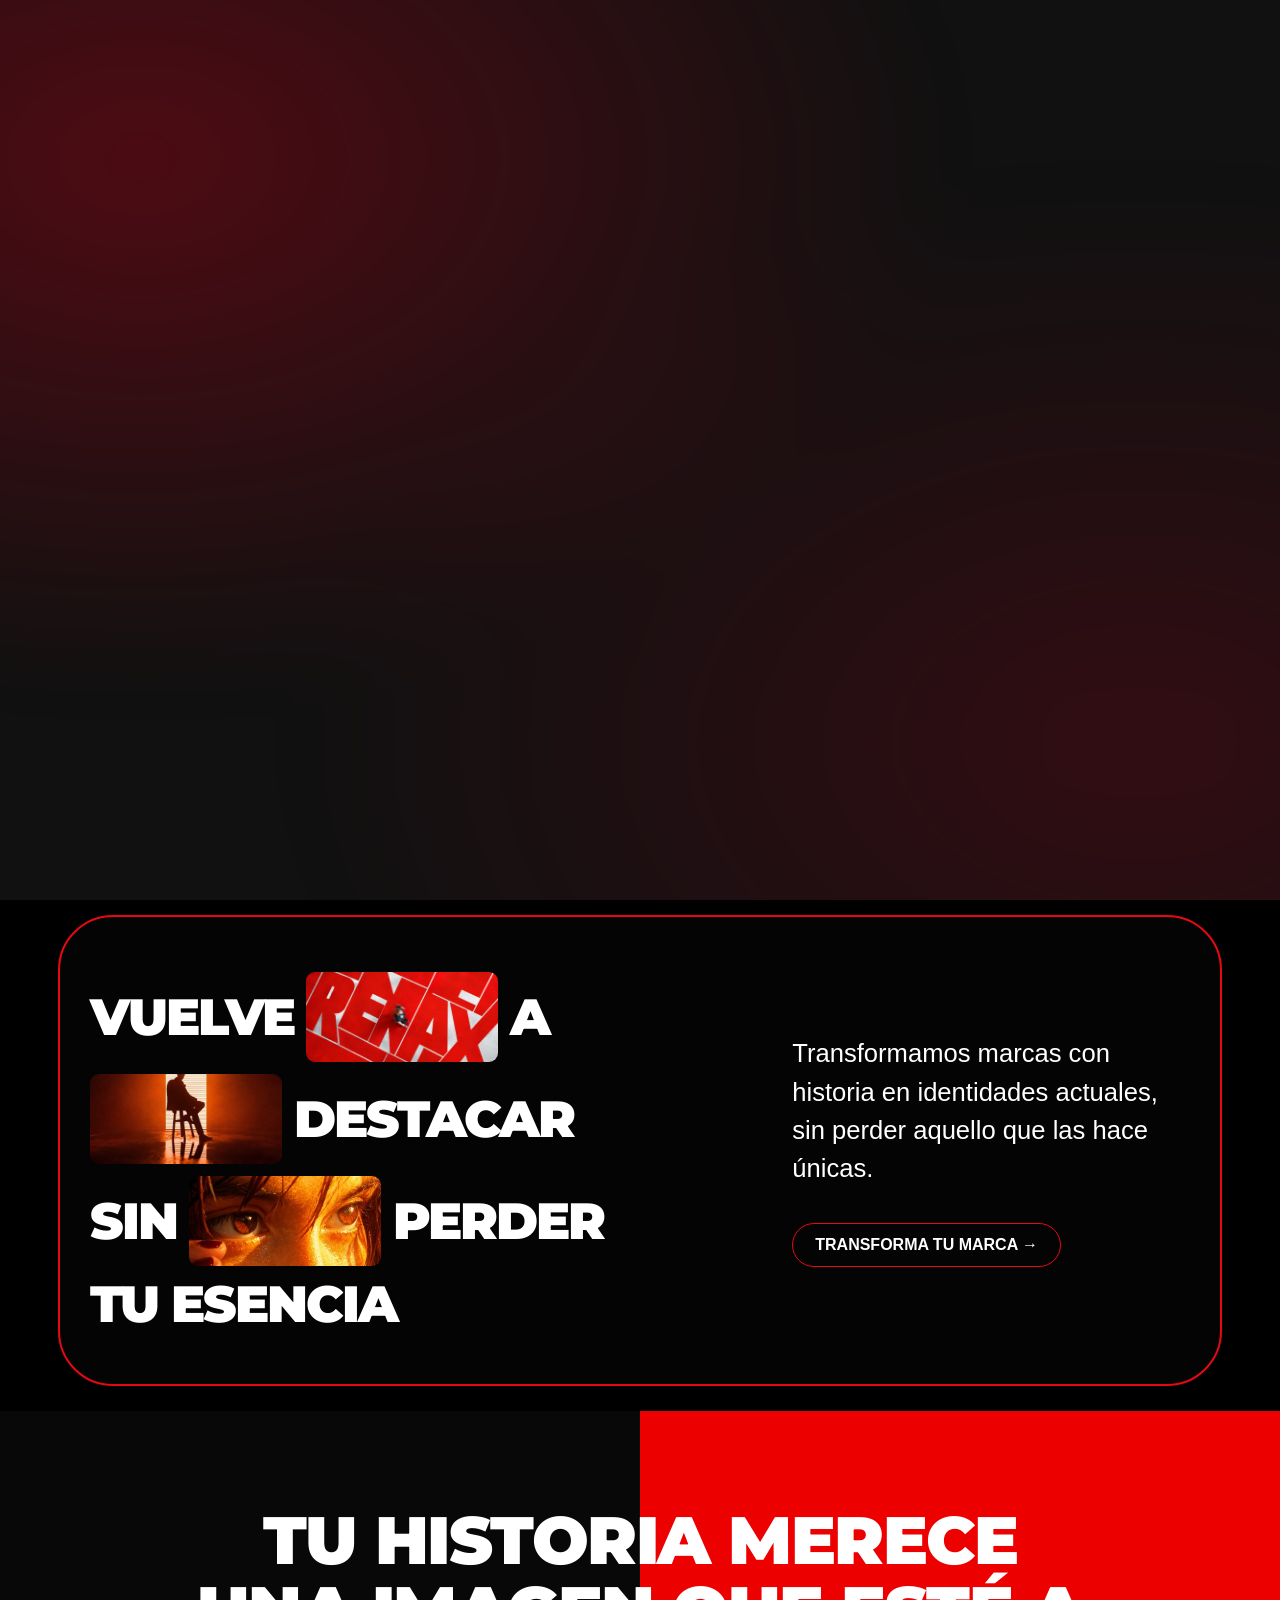
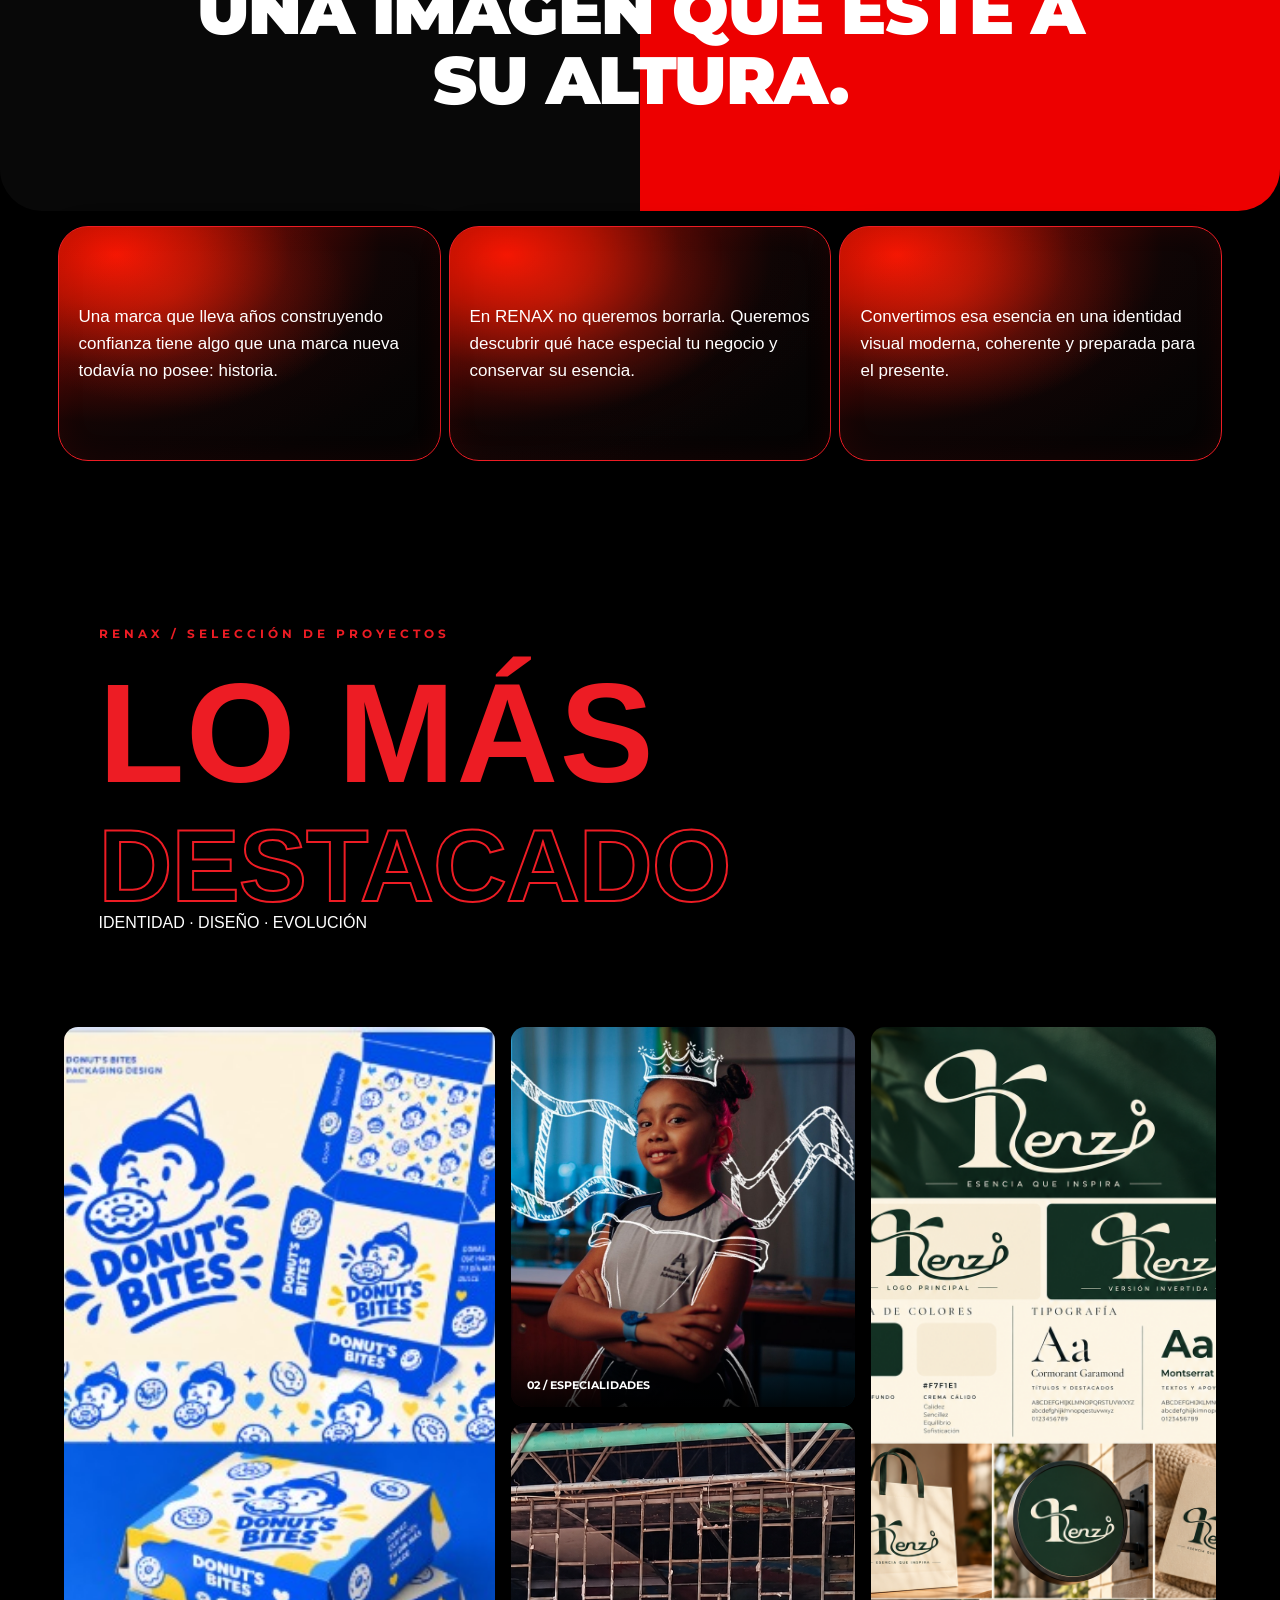
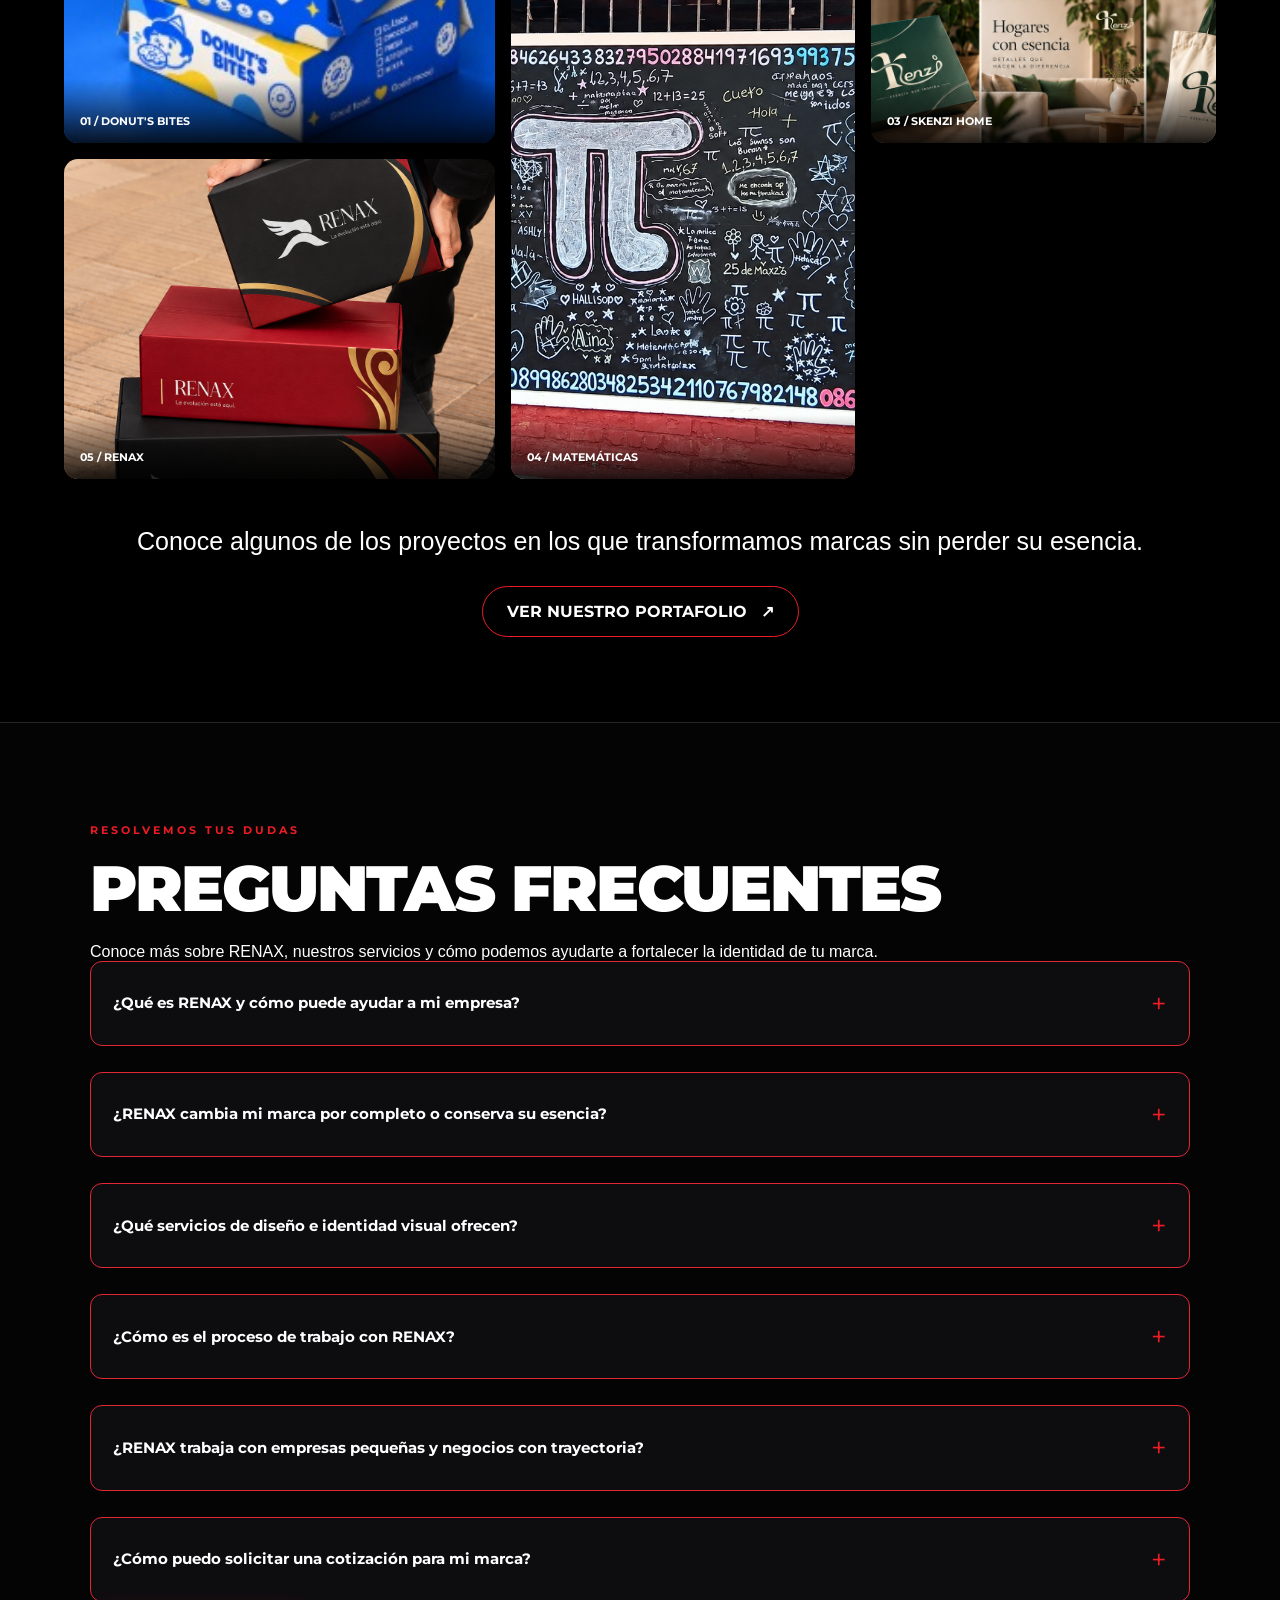
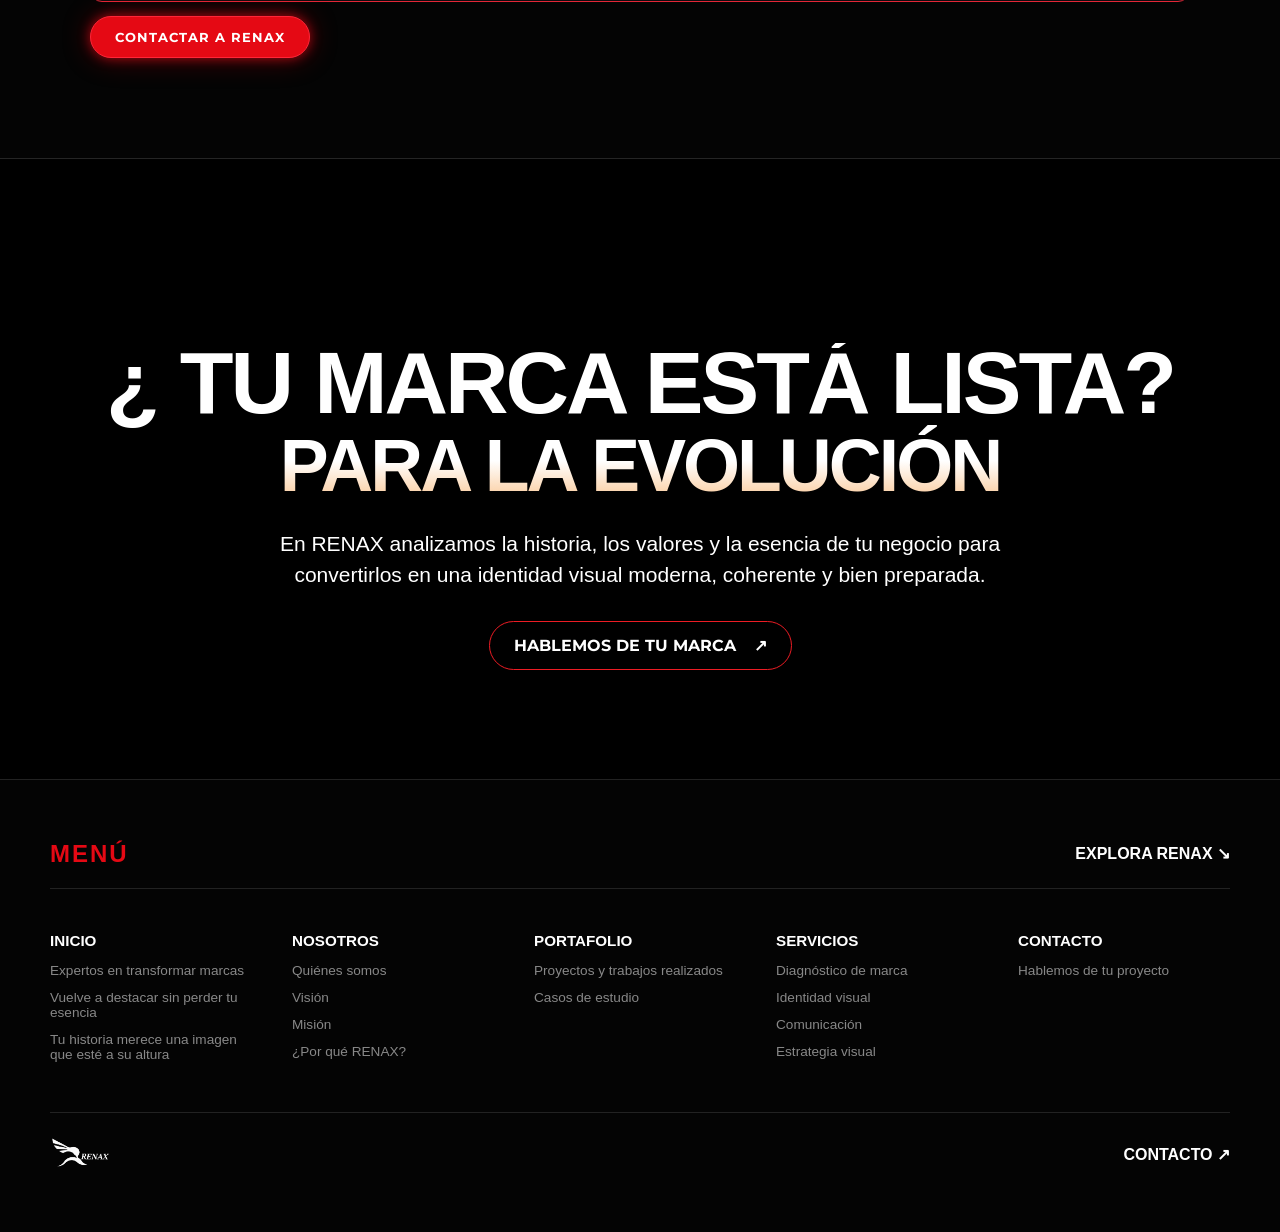
==== index.html @ cf7147a7 "Update index.html" ====
<!DOCTYPE html>
<html lang="es">
<head>
    <meta charset="UTF-8">
    <meta name="viewport" content="width=device-width, initial-scale=1.0">
    <title>RENAX | Inicio</title>
    <style>
        /* ESTILOS GENERALES Y RESET */
        * {
            margin: 0;
            padding: 0;
            box-sizing: border-box;
            font-family: 'Segoe UI', Tahoma, Geneva, Verdana, sans-serif;
        }
        html {
            background: #000;
        }
        body {
            position: relative;
            background: #000;
            color: #fff;
            overflow-x: hidden;
        }

        /* FONDO LÍQUIDO ANIMADO GLOBAL CON fondo-rojo-renax.png */
        .fondo-liquido-renax {
            position: fixed;
            inset: -5%;
            z-index: -1;
            pointer-events: none;
            background:
                linear-gradient(
                    120deg,
                    rgba(0, 0, 0, .15),
                    rgba(100, 0, 0, .08),
                    rgba(0, 0, 0, .20)
                ),
                url("fondo-rojo-renax.png") center / cover no-repeat;
            animation: renaxFondoMovimiento 12s ease-in-out infinite alternate;
            will-change: transform;
        }

        @keyframes renaxFondoMovimiento {
            0% { transform: scale(1) translate3d(-1%, 0, 0); }
            50% { transform: scale(1.08) translate3d(1%, -1%, 0); }
            100% { transform: scale(1.13) translate3d(-1%, 1%, 0); }
        }

        /* MENÚ DE NAVEGACIÓN SUPERIOR */
        .site-header {
            position: fixed;
            top: 0;
            left: 0;
            width: 100%;
            background-color: #0b0b0b;
            z-index: 1000;
            border-bottom: 2px solid #e50914;
        }
        .nav-container {
            max-width: 1400px;
            margin: 0 auto;
            display: flex;
            justify-content: space-between;
            align-items: center;
            padding: 15px 30px;
        }
        .logo-img {
            height: 35px;
            object-fit: contain;
        }
        .nav-menu {
            display: flex;
            list-style: none;
            gap: 30px;
        }
        .nav-link {
            color: #fff;
            text-decoration: none;
            font-size: 0.95rem;
            transition: color 0.3s ease;
        }
        .nav-link:hover, .nav-link.active {
            color: #e50914;
        }
        .nav-actions {
            display: flex;
            gap: 15px;
            align-items: center;
        }
        .btn-esp {
            background: #fff;
            color: #000;
            border: none;
            padding: 6px 14px;
            border-radius: 20px;
            font-weight: bold;
            cursor: pointer;
        }
        .btn-login {
            background: #e50914;
            color: #fff;
            text-decoration: none;
            padding: 8px 18px;
            border-radius: 20px;
            font-weight: bold;
            transition: background 0.3s;
        }
        .btn-login:hover {
            background: #b20710;
        }

        /* PORTADA RENAX */
        .portada-section {
            position: relative;
            width: 100%;
            min-height: 95vh;
            padding-top: 80px;
            background-image:
                linear-gradient(90deg, rgba(0, 0, 0, 0.30), rgba(0, 0, 0, 0.05)),
                url("luz2.jpg");
            background-size: cover;
            background-position: center;
            background-repeat: no-repeat;
            background-color: #050505;
        }
        .portada-grid {
            width: 100%;
            min-height: calc(95vh - 80px);
            display: flex;
            align-items: center;
        }
        .portada-bloque-1 {
            width: 100%;
            padding: 50px 7.8%;
            display: flex;
            flex-direction: column;
            justify-content: center;
            align-items: flex-start;
            background: transparent;
        }
        .portada-titulo {
            font-family: 'Montserrat', sans-serif !important;
            font-size: clamp(60px, 6.5vw, 110px) !important;
            font-weight: 900 !important;
            line-height: 0.92 !important;
            letter-spacing: -3px;
            max-width: 900px;
        }
        .portada-saludo {
            font-family: Arial, Helvetica, sans-serif;
            font-size: 18px;
            font-weight: 700;
            letter-spacing: 4px;
        }
        .portada-subtitulo {
            font-family: Arial, Helvetica, sans-serif;
            font-size: 20px;
            margin-top: 15px;
            margin-bottom: 25px;
        }
       .portada-boton {
    display: inline-flex;
    align-items: center;
    gap: 10px;
    border: 1px solid #e50914;
    color: #fff;
    padding: 12px 28px;
    text-decoration: none;
    border-radius: 30px;
    font-size: 0.85rem;
    letter-spacing: 1px;
    transition: background 0.3s;
}

.portada-boton:hover {
    background: #e50914;
}

       
/* SECCIÓN 1: ESENCIA */
#sesion-1 {
    width: 100%;
    min-height: auto;
    padding: 60px 4.5% 25px;
    display: flex;
    align-items: center;
    justify-content: center;
    background: transparent;
}

        .esencia-renax {
            width: 100%;
            max-width: 1600px;
            display: grid;
            grid-template-columns: 1.4fr 0.9fr;
            align-items: center;
            gap: 45px;
            padding: 55px 30px;
            background: rgba(5, 5, 5, 0.9);
            color: #fff;
            border: 2px solid #e50914;
            border-radius: 55px;
        }
        .esencia-titulo {
            display: flex;
            flex-direction: column;
            gap: 12px;
        }
        .esencia-fila {
            display: flex;
            align-items: center;
            gap: 12px;
        }
        .esencia-fila span {
            font-family: 'Montserrat', sans-serif;
            font-size: clamp(30px, 4vw, 65px);
            font-weight: 900;
            line-height: 1;
            letter-spacing: -2px;
            color: #e50914 !important;
        }
        .esencia-fila img {
            width: clamp(90px, 15vw, 230px);
            height: 90px;
            object-fit: cover;
            border-radius: 9px;
        }
        .esencia-texto {
            display: flex;
            flex-direction: column;
            align-items: flex-start;
            gap: 35px;
            padding: 15px;
        }
        .esencia-texto p {
            font-size: clamp(18px, 2vw, 27px);
            line-height: 1.5;
        }
        .esencia-boton {
            display: inline-block;
            padding: 12px 22px;
            border: 1px solid #e50914;
            border-radius: 30px;
            color: #fff;
            text-decoration: none;
            font-weight: 700;
        }
        .esencia-boton:hover {
            background: #e50914;
        }

/* HISTORIA DE MARCA — RENAX A TODO EL ANCHO */
.historia-renax {
    width: 100%;
    max-width: none;
    margin: 0;
    padding: 0 0 35px;
    background: transparent;
    color: #fff;
    box-sizing: border-box;
}

/* BLOQUE NEGRO Y ROJO */
.historia-titulo {
    width: 100%;
    min-height: 400px;
    margin: 0;
    padding: 60px 4%;
    display: flex;
    align-items: center;
    justify-content: center;
    text-align: center;
    background: linear-gradient(
        90deg,
        #080808 50%,
        #ed0000 50%
    );
    border-radius: 0 0 42px 42px;
    box-sizing: border-box;
}

/* TÍTULO */
.historia-titulo h2 {
    width: 100%;
    max-width: 1250px;
    margin: 0;
    font-family: 'Montserrat', sans-serif;
    font-size: clamp(32px, 5.2vw, 76px);
    font-weight: 900;
    line-height: 1.05;
    letter-spacing: -1.5px;
    text-transform: uppercase;
}

/* TRES TARJETAS MÁS CERCA DEL BLOQUE */
.historia-tarjetas {
    width: 100%;
    display: grid;
    grid-template-columns: repeat(3, minmax(0, 1fr));
    gap: 8px;
    padding: 15px 4.5% 0;
    box-sizing: border-box;
}


/* TARJETAS RENAX — DEGRADADO ROJO PREMIUM */
.historia-tarjeta {
    position: relative;
    isolation: isolate;
    overflow: hidden;
    min-height: 235px;
    padding: 25px 20px;
    display: flex;
    align-items: center;

    background:
        radial-gradient(
            ellipse at 15% 12%,
            rgba(255, 20, 0, 0.95) 0%,
            rgba(230, 20, 0, 0.72) 18%,
            rgba(145, 12, 4, 0.40) 38%,
            rgba(35, 5, 4, 0.18) 58%,
            transparent 76%
        ),
        linear-gradient(
            145deg,
            #240503 0%,
            #0b0505 52%,
            #030303 100%
        ) !important;

    border: 1px solid #ed1c24 !important;
    border-radius: 30px;
    color: #ffffff !important;
    box-shadow: inset 0 0 30px rgba(255, 25, 0, 0.08),
                0 8px 28px rgba(0, 0, 0, 0.35);
    transition: transform 0.35s ease,
                border-color 0.35s ease,
                box-shadow 0.35s ease;
}

/* BRILLO ROJO INTERIOR */
.historia-tarjeta::before {
    content: "";
    position: absolute;
    inset: 0;
    z-index: -1;
    pointer-events: none;
    background: radial-gradient(
        ellipse at 30% 30%,
        rgba(255, 50, 20, 0.24),
        transparent 48%
    );
}

/* TEXTO DE LAS TARJETAS */
.historia-tarjeta p {
    position: relative;
    z-index: 1;
    color: #ffffff !important;
    font-size: 17px;
    line-height: 1.6;
}

/* EFECTO AL PASAR EL CURSOR */
.historia-tarjeta:hover {
    border-color: #ff332b !important;
    box-shadow: inset 0 0 38px rgba(255, 20, 0, 0.15),
                0 0 25px rgba(237, 28, 36, 0.22);
    transform: translateY(-4px);
}


/* TABLETAS Y CELULARES */
@media (max-width: 900px) {
    .historia-titulo {
        min-height: 300px;
        padding: 45px 5%;
    }

    .historia-titulo h2 {
        font-size: clamp(28px, 5.5vw, 48px);
        line-height: 1.12;
        letter-spacing: -0.5px;
    }

    .historia-tarjetas {
        grid-template-columns: 1fr;
        padding: 15px 5% 0;
        gap: 12px;
    }

    .historia-tarjeta {
        min-height: 150px;
    }
}

      
        
/* TARJETAS RENAX — DEGRADADO ROJO PREMIUM */
.historia-tarjeta {
    position: relative;
    isolation: isolate;
    overflow: hidden;
    min-height: 235px;
    padding: 25px 20px;
    display: flex;
    align-items: center;

    background:
        radial-gradient(
            ellipse at 15% 12%,
            rgba(255, 20, 0, 0.95) 0%,
            rgba(230, 20, 0, 0.72) 18%,
            rgba(145, 12, 4, 0.40) 38%,
            rgba(35, 5, 4, 0.18) 58%,
            transparent 76%
        ),
        linear-gradient(
            145deg,
            #240503 0%,
            #0b0505 52%,
            #030303 100%
        ) !important;

    border: 1px solid #ed1c24 !important;
    border-radius: 30px;
    color: #ffffff !important;
    box-shadow: inset 0 0 30px rgba(255, 25, 0, 0.08),
                0 8px 28px rgba(0, 0, 0, 0.35);
    transition: transform 0.35s ease,
                border-color 0.35s ease,
                box-shadow 0.35s ease;
}

/* BRILLO ROJO INTERIOR */
.historia-tarjeta::before {
    content: "";
    position: absolute;
    inset: 0;
    z-index: -1;
    pointer-events: none;
    background: radial-gradient(
        ellipse at 30% 30%,
        rgba(255, 50, 20, 0.24),
        transparent 48%
    );
}

/* TEXTO DE LAS TARJETAS */
.historia-tarjeta p {
    position: relative;
    z-index: 1;
    color: #ffffff !important;
    font-size: 17px;
    line-height: 1.6;
}

/* EFECTO AL PASAR EL CURSOR */
.historia-tarjeta:hover {
    border-color: #ff332b !important;
    box-shadow: inset 0 0 38px rgba(255, 20, 0, 0.15),
                0 0 25px rgba(237, 28, 36, 0.22);
    transform: translateY(-4px);
}


        /* PORTAFOLIO / GALERÍA */
        .galeria-renax {
            width: 100%;
            padding: 75px 5% 85px;
            background: transparent;
        }
        .titulo-destacados {
            width: 100%;
            padding: 55px 3% 65px;
            margin-bottom: 30px;
        }
        .destacados-superior {
            display: block;
            margin-bottom: 24px;
            color: #ed1c24;
            font-family: 'Montserrat', sans-serif;
            font-size: 12px;
            font-weight: 700;
            letter-spacing: 4px;
        }
       
.destacados-lineas h2 {
    margin: 0;
    color: #ed1c24;
    font-family: Impact, sans-serif;
    font-size: clamp(70px, 11vw, 165px);
    font-weight: 900;
    line-height: 0.98;
letter-spacing: 1.5px;
    text-transform: uppercase;
    white-space: nowrap;
    max-width: 100%;
}

       
.destacados-lineas .destacado-contorno {
    margin-top: 14px;
    color: transparent;
    -webkit-text-stroke: 2px #ed1c24;
    font-size: clamp(48px, 8vw, 120px);
    line-height: 0.95;
    letter-spacing: -1px;
}

        .galeria-asimetrica {
            display: grid;
            grid-template-columns: 1.25fr 1fr 1fr;
            grid-template-rows: 380px 320px 320px;
            gap: 16px;
        }
        .proyecto {
            position: relative;
            overflow: hidden;
            border-radius: 14px;
            background: #171717;
        }
        .proyecto img {
            width: 100%;
            height: 100%;
            object-fit: cover;
            transition: transform 0.5s ease;
        }
        .proyecto:hover img {
            transform: scale(1.03);
        }
        .proyecto figcaption {
            position: absolute;
            right: 0;
            bottom: 0;
            left: 0;
            padding: 35px 16px 15px;
            color: #fff;
            font-family: 'Montserrat', sans-serif;
            font-size: 11px;
            font-weight: 700;
            background: linear-gradient(transparent, rgba(0,0,0,.85));
        }
        .proyecto-principal { grid-column: 1; grid-row: 1 / 3; }
        .proyecto-especialidades { grid-column: 2; grid-row: 1; }
        .proyecto-skenzi { grid-column: 3; grid-row: 1 / 3; }
        .proyecto-matematicas { grid-column: 2; grid-row: 2 / 4; }
        .proyecto-renax { grid-column: 1; grid-row: 3; }

        .galeria-pie {
            display: flex;
            flex-direction: column;
            align-items: center;
            gap: 30px;
            margin-top: 48px;
            text-align: center;
        }
        .galeria-pie p {
            font-size: clamp(18px, 2vw, 25px);
        }
        .boton-portafolio-renax {
            display: inline-flex;
            align-items: center;
            gap: 14px;
            padding: 15px 24px;
            border: 1px solid #ed1c24;
            border-radius: 40px;
            color: #fff;
            font-family: 'Montserrat', sans-serif;
            font-weight: 700;
            text-decoration: none;
            transition: background .25s;
        }
        .boton-portafolio-renax:hover {
            background: #ed1c24;
        }

        /* SESIÓN 4: CTA FINAL */
        #sesion-4.renax-final-cta {
            position: relative;
            isolation: isolate;
            width: 100%;
            min-height: 620px;
            padding: 75px 7%;
            display: flex;
            align-items: center;
            justify-content: center;
            background: transparent;
        }
        #sesion-4 .final-contenido {
            position: relative;
            z-index: 2;
            max-width: 1100px;
            text-align: center;
        }
        #sesion-4 .final-etiqueta {
            margin-bottom: 75px;
            font-size: 18px;
            text-align: left;
        }
        #sesion-4 .final-titulo {
            font-family: 'Montserrat', sans-serif;
            font-size: clamp(43px, 7.5vw, 88px);
            font-weight: 900;
            line-height: .88;
            letter-spacing: -3px;
            text-transform: uppercase;
        }
        #sesion-4 .final-descripcion {
            max-width: 760px;
            margin: 28px auto 30px;
            font-size: clamp(16px, 2vw, 21px);
            line-height: 1.5;
        }
        #sesion-4 .final-boton {
            display: inline-flex;
            align-items: center;
            gap: 18px;
            padding: 14px 24px;
            border: 1px solid #ed1c24;
            border-radius: 35px;
            color: #fff;
            text-decoration: none;
            font-family: 'Montserrat', sans-serif;
            font-weight: 700;
            transition: background .3s;
        }
        #sesion-4 .final-boton:hover {
            background: #ed1c24;
        }

        /* FOOTER ANCHO */
        .renax-footer {
            width: 100%;
            background-color: rgba(5, 5, 5, 0.95);
            border-top: 1px solid #222;
            padding: 60px 50px;
        }
        .footer-topbar {
            display: flex;
            justify-content: space-between;
            align-items: center;
            border-bottom: 1px solid #222;
            padding-bottom: 20px;
            margin-bottom: 40px;
        }
        .footer-titulo {
            color: #e50914;
            font-weight: 900;
            letter-spacing: 2px;
        }
        .footer-explora {
            color: #fff;
            text-decoration: none;
            font-weight: bold;
        }
        .footer-secciones {
            display: grid;
            grid-template-columns: repeat(5, 1fr);
            gap: 30px;
            margin-bottom: 50px;
        }
        .footer-column {
            display: flex;
            flex-direction: column;
            gap: 12px;
        }
        .footer-column h3 a {
            color: #fff;
            font-size: 0.95rem;
            text-decoration: none;
        }
        .footer-column a {
            color: #888;
            text-decoration: none;
            font-size: 0.85rem;
            transition: color 0.3s;
        }
        .footer-column a:hover {
            color: #e50914;
        }
        .footer-bottom {
            display: flex;
            justify-content: space-between;
            align-items: center;
            border-top: 1px solid #222;
            padding-top: 25px;
        }
        .footer-logo {
            height: 30px;
        }
        .footer-contacto-link {
            color: #fff;
            text-decoration: none;
            font-weight: bold;
        }

        @media (max-width: 900px) {
            .footer-secciones { grid-template-columns: 1fr 1fr; }
            .galeria-asimetrica { grid-template-columns: 1fr; grid-template-rows: auto; }
            .esencia-renax { grid-template-columns: 1fr; }
        }
        
/* ==========================================
   RENAX — TÍTULO CON VELO DE COLOR ANIMADO
   ========================================== */

.titulo-velo-color {
    background: linear-gradient(
        180deg,
        #ffffff 0%,
        #ffffff 25%,
        #f7a04a 40%,
        #e85d26 50%,
        #ff350f 60%,
        #ffffff 75%,
        #ffffff 100%
    );

    background-size: 100% 300%;
    background-position: 50% 0%;

    -webkit-background-clip: text;
    background-clip: text;
    -webkit-text-fill-color: transparent;
    color: transparent;

    animation: renaxVeloDescendente 5s ease-in-out infinite;
}

@keyframes renaxVeloDescendente {
    0% {
        background-position: 50% 0%;
    }

    50% {
        background-position: 50% 100%;
    }

    100% {
        background-position: 50% 0%;
    }
}

@media (prefers-reduced-motion: reduce) {
    .titulo-velo-color {
        animation: none;
    }
}

/* RENAX — FRASE PRINCIPAL A ANCHO COMPLETO */
#esencia-marca.renax-statement {
    width: 100%;
    max-width: none;
    margin-left: 0;
    margin-right: 0;
    box-sizing: border-box;
}

#esencia-marca .statement-main {
    width: 100%;
    max-width: none;
    box-sizing: border-box;
}

/* VELO BLANCO METALIZADO — RENAX */
#esencia-marca .statement-title {
    color: #ed101b;
}

#esencia-marca .statement-line {
    background: linear-gradient(
        180deg,
        #ed101b 0%,
        #ed101b 30%,
        #ffffff 43%,
        #d9dce1 48%,
        #ffffff 53%,
        #ed101b 68%,
        #ed101b 100%
    );

    background-size: 100% 300%;
    background-position: 50% 0%;
    -webkit-background-clip: text;
    background-clip: text;
    -webkit-text-fill-color: transparent;
    color: transparent;

    animation: renaxVeloMetalico 5s linear infinite;
}

@keyframes renaxVeloMetalico {
    0% {
        background-position: 50% 0%;
    }

    100% {
        background-position: 50% 100%;
    }
}

@media (prefers-reduced-motion: reduce) {
    #esencia-marca .statement-line {
        animation: none;
    }
}

/* ==========================================
   RENAX — PREGUNTAS FRECUENTES
========================================== */

.faq-renax {
    width: 100%;
    padding: 100px 7%;
    background: rgba(5, 5, 5, 0.96);
    color: #fff;
    border-top: 1px solid #252525;
    border-bottom: 1px solid #252525;
}

.faq-contenido {
    width: 100%;
    max-width: 1100px;
    margin: 0 auto;
}

.faq-encabezado {
    margin-bottom: 45px;
}

.faq-etiqueta {
    display: block;
    margin-bottom: 18px;
    color: #ed1c24;
    font-family: 'Montserrat', sans-serif;
    font-size: 11px;
    font-weight: 700;
    letter-spacing: 3px;
}

.faq-titulo {
    margin: 0 0 20px;
    font-family: 'Montserrat', sans-serif;
    font-size: clamp(36px, 5vw, 68px);
    font-weight: 900;
    line-height: 1.05;
    letter-spacing: -2px;
    text-transform: uppercase;
}

.faq-titulo span {
    color: #ed1c24;
}

.faq-descripcion {
    max-width: 700px;
    color: #c5c5c5;
    font-size: 16px;
    line-height: 1.8;
}

.faq-lista {
    display: flex;
    flex-direction: column;
    gap: 12px;
}

.faq-item {
    min-width: 0;
    overflow: hidden;
    border: 1px solid #303030;
    border-radius: 12px;
    background: #0d0d0d;
    transition: border-color .3s ease,
                background .3s ease;
}

.faq-item:hover,
.faq-item[open] {
    border-color: #ed1c24;
    background: #111;
}

.faq-pregunta {
    display: flex;
    align-items: center;
    justify-content: space-between;
    gap: 20px;
    padding: 23px 25px;
    color: #fff;
    cursor: pointer;
    list-style: none;
    font-family: 'Montserrat', sans-serif;
    font-size: 15px;
    font-weight: 700;
    line-height: 1.6;
}

.faq-pregunta::-webkit-details-marker {
    display: none;
}

.faq-pregunta::after {
    content: '+';
    flex-shrink: 0;
    color: #ed1c24;
    font-size: 27px;
    font-weight: 400;
}

.faq-item[open] .faq-pregunta::after {
    content: '−';
}

.faq-pregunta:focus-visible {
    outline: 2px solid #ed1c24;
    outline-offset: -4px;
}

.faq-respuesta {
    padding: 0 25px 25px;
    color: #c4c4c4;
    font-size: 15px;
    line-height: 1.9;
}

.faq-contacto {
    margin-top: 45px;
    text-align: center;
}

.faq-contacto p {
    margin-bottom: 22px;
    color: #fff;
    font-family: 'Cormorant Garamond', Georgia, serif;
    font-size: clamp(24px, 3vw, 36px);
    line-height: 1.3;
}

.faq-boton {
    display: inline-flex;
    align-items: center;
    justify-content: center;
    gap: 14px;
    max-width: 100%;
    padding: 15px 25px;
    border: 1px solid #ed1c24;
    border-radius: 35px;
    color: #fff;
    text-decoration: none;
    font-family: 'Montserrat', sans-serif;
    font-size: 12px;
    font-weight: 800;
    letter-spacing: 1px;
    transition: background .3s ease,
                border-color .3s ease;
}

.faq-boton:hover {
    background: #ed1c24;
    border-color: #ed1c24;
}

@media (max-width: 768px) {
    .faq-renax {
        padding: 70px 6%;
    }

    .faq-encabezado {
        margin-bottom: 30px;
    }

    .faq-titulo {
        letter-spacing: -1px;
    }

    .faq-descripcion {
        font-size: 15px;
    }

    .faq-pregunta {
        padding: 19px 17px;
        gap: 12px;
        font-size: 14px;
    }

    .faq-respuesta {
        padding: 0 17px 21px;
        font-size: 14px;
    }

    .faq-contacto {
        margin-top: 32px;
    }
}

@media (max-width: 380px) {
    .faq-renax {
        padding: 55px 5%;
    }

    .faq-pregunta {
        padding: 17px 13px;
        font-size: 13px;
    }

    .faq-respuesta {
        padding: 0 13px 18px;
    }

    .faq-boton {
        padding: 13px 15px;
        font-size: 11px;
    }
}

/* ==========================================
   RENAX | PREGUNTAS FRECUENTES
   BORDE ROJO + EFECTO ROJO Y ZAPOTE
   ========================================== */

.faq-item {
    border: 1.5px solid #e32636;
    border-radius: 12px;
    margin-bottom: 14px;
    overflow: hidden;
    background: rgba(15, 15, 18, 0.92);
    transition:
        background 0.3s ease,
        border-color 0.3s ease,
        box-shadow 0.3s ease,
        transform 0.3s ease;
}

/* Preguntas impares: rojo */
.faq-item:nth-child(odd):hover,
.faq-item:nth-child(odd)[open] {
    background: #e32636;
    border-color: #e32636;
    box-shadow: 0 0 18px rgba(227, 38, 54, 0.4);
}

/* Preguntas pares: zapote */
.faq-item:nth-child(even):hover,
.faq-item:nth-child(even)[open] {
    background: #ff7518;
    border-color: #ff7518;
    box-shadow: 0 0 18px rgba(255, 117, 24, 0.4);
}

/* Texto de las preguntas */
.faq-pregunta {
    color: #ffffff;
    padding: 20px 22px;
    cursor: pointer;
    font-weight: 700;
    transition: color 0.3s ease;
}

/* Al activar el efecto, las letras quedan negras */
.faq-item:hover .faq-pregunta,
.faq-item[open] .faq-pregunta {
    color: #111111;
}

/* Respuestas */
.faq-respuesta {
    color: #f1f1f1;
    padding: 0 22px 20px;
    transition: color 0.3s ease;
}

.faq-item:hover .faq-respuesta,
.faq-item[open] .faq-respuesta {
    color: #111111;
}

/* Movimiento sutil */
.faq-item:hover {
    transform: translateY(-2px);
}

/* Accesibilidad: navegación con teclado */
.faq-pregunta:focus-visible {
    outline: 2px solid #ffffff;
    outline-offset: -4px;
}
/* RENAX: TÍTULO DE LA SECCIÓN ESENCIA EN BLANCO */
#sesion-1 .esencia-titulo span {
    color: #ffffff !important;
}
  
/* ==================================================
   RENAX — RESPONSIVE SEGURO
   Conserva la estructura, los colores y los efectos
   ================================================== */

/* Evitar desbordamientos sin cambiar el diseño */
html {
    max-width: 100%;
    overflow-x: clip;
    scroll-behavior: smooth;
}

body {
    max-width: 100%;
    margin-right: 0;
    margin-left: 0;
}

*,
*::before,
*::after {
    box-sizing: border-box;
}

img,
video,
iframe {
    max-width: 100%;
}

/* Evitar que textos largos rompan el contenedor */
h1,
h2,
h3,
p,
a,
button,
span {
    overflow-wrap: break-word;
}

/* Imágenes: respetar proporciones originales */
img {
    height: auto;
}

/* ==========================
   TABLETAS
   ========================== */
@media screen and (min-width: 601px) and (max-width: 1024px) {

    /* Reducir ligeramente los espacios laterales */
    section {
        scroll-margin-top: 90px;
    }

    /* Las imágenes no deben exceder su contenedor */
    section img {
        max-width: 100%;
    }

    /* Evitar que botones anchos se salgan */
    button,
    a {
        max-width: 100%;
    }
}

/* ==========================
   CELULARES
   ========================== */
@media screen and (max-width: 600px) {

    /* Imágenes y vídeos dentro de la pantalla */
    img,
    video,
    iframe {
        max-width: 100%;
    }

    /* Títulos adaptables sin imponer un tamaño fijo */
    h1 {
        font-size: clamp(1.8rem, 8vw, 3rem);
        line-height: 1.12;
    }

    h2 {
        font-size: clamp(1.45rem, 6vw, 2.2rem);
        line-height: 1.2;
    }

    /* Evitar que los botones excedan el ancho disponible */
    button,
    .boton-portfolio-renax {
        max-width: 100%;
        white-space: normal;
    }

    /* La sección de esencia mantiene su estructura,
       pero sus imágenes no exceden el espacio disponible */
    #sesion-1 .esencia-renax,
    #sesion-1 .esencia-titulo {
        max-width: 100%;
    }

    #sesion-1 .esencia-titulo img {
        max-width: 100%;
        height: auto;
    }

    /* Preguntas frecuentes */
    .faq-renax {
        max-width: 100%;
    }

    .faq-item {
        max-width: 100%;
    }

    .faq-pregunta,
    .faq-respuesta {
        overflow-wrap: anywhere;
    }
}

/* ==========================
   ACCESIBILIDAD
   ========================== */
@media (prefers-reduced-motion: reduce) {
    html {
        scroll-behavior: auto;
    }
}
   
/* BOTÓN CONTACTAR - ESTILO RENAX */
.btn-renax-outline {
    display: inline-flex;
    align-items: center;
    justify-content: center;
    padding: 12px 24px;

    background: transparent !important;
    border: 1.5px solid #c8102e;
    border-radius: 25px;

    color: #ffffff !important;
    font-family: 'Montserrat', sans-serif;
    font-size: 13px;
    font-weight: 700;
    letter-spacing: 1.2px;
    text-align: center;
    text-decoration: none !important;

    transition:
        background-color 0.3s ease,
        border-color 0.3s ease,
        box-shadow 0.3s ease,
        transform 0.3s ease;
}

.btn-renax-outline:hover {
    background: rgba(200, 16, 46, 0.12) !important;
    border-color: #ff304b;
    color: #ffffff !important;
    box-shadow: 0 0 14px rgba(200, 16, 46, 0.3);
    transform: translateY(-2px);
}

.btn-renax-outline:focus-visible {
    outline: 2px solid #ff304b;
    outline-offset: 4px;
}

@media (max-width: 600px) {
    .btn-renax-outline {
        max-width: 100%;
        padding: 11px 18px;
        font-size: 12px;
        letter-spacing: 0.8px;
    }
}
   
/* CORRECCIÓN DEL BOTÓN CONTACTAR EN LA SECCIÓN FAQ */
.faq-pie a.boton-portfolio-renax,
.faq-pie a.boton-portfolio-renax:link,
.faq-pie a.boton-portfolio-renax:visited {
    display: inline-flex !important;
    align-items: center;
    justify-content: center;

    padding: 12px 24px !important;
  background: #e50914 !important;
    background-color: transparent !important;

    border: 1.5px solid #c8102e !important;
    border-radius: 25px !important;

    color: #ffffff !important;
    font-family: 'Montserrat', sans-serif !important;
    font-size: 13px !important;
    font-weight: 700 !important;
    letter-spacing: 1px;

    text-decoration: none !important;
    box-shadow:
    0 0 12px rgba(229, 9, 20, 0.65),
    0 0 28px rgba(229, 9, 20, 0.35),
    inset 0 0 10px rgba(255, 255, 255, 0.08) !important;
    cursor: pointer;

    transition: background-color 0.3s ease,
                border-color 0.3s ease,
                box-shadow 0.3s ease,
                transform 0.3s ease;
}
/* ILUMINACIÓN ROJA PERMANENTE */
.faq-pie a.boton-portfolio-renax,
.faq-pie a.boton-portfolio-renax:link,
.faq-pie a.boton-portfolio-renax:visited {
    background: #e50914 !important;
    background-color: #e50914 !important;
    color: #ffffff !important;
    border-color: #ff2638 !important;
    box-shadow:
        0 0 12px rgba(229, 9, 20, 0.65),
        0 0 28px rgba(229, 9, 20, 0.35) !important;
}
.faq-pie a.boton-portfolio-renax:hover,
.faq-pie a.boton-portfolio-renax:focus-visible {
    background: #b20710 !important;
    border-color: #ff304b !important;
    color: #ffffff !important;
    box-shadow: 0 0 22px rgba(229, 9, 20, 0.65) !important;
    transform: translateY(-3px);
}

@media (max-width: 600px) {
    .faq-pie a.boton-portfolio-renax {
        max-width: 100%;
        padding: 11px 18px !important;
        font-size: 12px !important;
    }
}



/* ==========================================
   RENAX — TRANSICIÓN CINEMATOGRÁFICA DEL AVE
   ========================================== */

#renaxPageTransition {
    position: fixed;
    inset: 0;
    z-index: 99999;
    display: flex;
    align-items: center;
    justify-content: center;
    overflow: hidden;
    isolation: isolate;
  background: #111111;
    opacity: 1;
    visibility: visible;
    pointer-events: auto;
    transition: opacity .9s ease, visibility 0s linear .9s;
}

#renaxPageTransition::before {
    content: "";
    position: absolute;
    inset: -15%;
    z-index: 0;
    background:
        radial-gradient(
            ellipse at 20% 25%,
            rgba(210, 0, 25, .32),
            transparent 43%
        ),
        radial-gradient(
            ellipse at 80% 75%,
            rgba(150, 0, 25, .25),
            transparent 45%
        );
    filter: blur(35px);
    animation: renaxIntroGlow 5s ease-in-out infinite alternate;
    pointer-events: none;
}

/* Ave animada en varios cambios de dirección */
.renax-ave-vuelo {
    position: absolute;
    z-index: 3;
    left: -20%;
    top: 75%;
   width: clamp(280px, 40vw, 600px);
   aspect-ratio: 1 / 1;
    opacity: 0;
    pointer-events: none;
    animation: renaxAveRecorrido 4.8s cubic-bezier(.22, .68, .18, 1) both;
}

.renax-ave-vuelo img {
    display: block;
    width: 100%;
    height: auto;
    object-fit: contain;
    animation: renaxAlas 0.66s steps(1) infinite;
    filter: drop-shadow(0 0 18px rgba(255, 15, 40, .65));
}

/* Estela luminosa detrás del ave */
.renax-ave-vuelo::before {
   content: none;
    position: absolute;
    z-index: 1;
    right: 65%;
    top: 50%;
    width: 85%;
    height: 4px;
    border-radius: 50%;
    background: linear-gradient(
        90deg,
        transparent,
        rgba(255, 25, 40, .35),
        #ff263f
    );
    box-shadow:
        0 0 12px rgba(255, 0, 35, .75),
        0 0 26px rgba(255, 0, 35, .35);
    transform: rotate(-8deg);
}

/* Entrada, recorrido ondulado y salida por el borde */
@keyframes renaxAveRecorrido {
    0% {
        left: -20%;
        top: 76%;
        opacity: 0;
        transform: translate(-50%, -50%) rotate(-14deg) scale(.50);
    }
    8% {
        opacity: 1;
    }
    25% {
        left: 22%;
        top: 27%;
        transform: translate(-50%, -50%) rotate(10deg) scale(.82);
    }
    44% {
        left: 42%;
        top: 65%;
        transform: translate(-50%, -50%) rotate(-8deg) scale(1);
    }
    62% {
        left: 63%;
        top: 25%;
        transform: translate(-50%, -50%) rotate(8deg) scale(.86);
    }
    80% {
        left: 83%;
        top: 48%;
        transform: translate(-50%, -50%) rotate(-3deg) scale(.72);
    }
    93% {
        left: 105%;
        top: 17%;
        opacity: 1;
        transform: translate(-50%, -50%) rotate(12deg) scale(.58);
    }
    100% {
        left: 123%;
        top: 10%;
        opacity: 0;
        transform: translate(-50%, -50%) rotate(15deg) scale(.40);
    }
}

/* RENAX aparece después del recorrido */
.renax-wordmark {
    position: absolute;
    z-index: 2;
    top: 50%;
    left: 50%;
    width: 100%;
    padding: 0 12px;
    color: #fff;
    text-align: center;
    white-space: nowrap;
    font-family: 'Montserrat', 'Segoe UI', sans-serif;
   font-size: clamp(90px, 16vw, 220px);
    font-weight: 900;
    line-height: 1;
    letter-spacing: .12em;
    opacity: 0;
    filter: blur(10px);
    text-shadow: 0 0 30px rgba(255, 0, 35, .35);
    transform: translate(-50%, -50%) scale(.72);
    pointer-events: none;
}

.renax-wordmark span {
    color: #ff263f;
    text-shadow: 0 0 28px rgba(255, 20, 50, .7);
}

.renax-wordmark::after {
    content: "";
    position: absolute;
    left: 50%;
    bottom: -.28em;
    width: 0;
    height: 3px;
    border-radius: 5px;
    transform: translateX(-50%);
    background: linear-gradient(
        90deg,
        transparent,
        #e50914,
        #ff304b,
        transparent
    );
    box-shadow: 0 0 18px rgba(255, 0, 35, .7);
    transition: width .8s ease .2s;
}

#renaxPageTransition.renax-word-visible .renax-wordmark {
    animation: renaxWordAppear 1s cubic-bezier(.2, .75, .2, 1) both;
}

#renaxPageTransition.renax-word-visible .renax-wordmark::after {
    width: 78%;
}

@keyframes renaxWordAppear {
    0% {
        opacity: 0;
        filter: blur(10px);
        transform: translate(-50%, -50%) scale(.72);
        letter-spacing: .22em;
    }
    60% {
        opacity: 1;
        filter: blur(0);
    }
    100% {
        opacity: 1;
        filter: blur(0);
        transform: translate(-50%, -50%) scale(1);
        letter-spacing: .08em;
    }
}

@keyframes renaxIntroGlow {
    from { transform: translate(-2%, -1%) scale(.98); }
    to { transform: translate(2%, 1%) scale(1.04); }
}

/* El contenido de Inicio aparece al terminar la introducción */
#renaxPageTransition.renax-transition-fade {
    opacity: 0;
    visibility: hidden;
    pointer-events: none;
}

@media (max-width: 600px) {
    .renax-ave-vuelo {
        width: min(70vw, 280px);
    }

    .renax-wordmark {
        font-size: clamp(44px, 15vw, 86px);
        letter-spacing: .06em;
    }
}

@media (prefers-reduced-motion: reduce) {
    #renaxPageTransition::before {
        animation: none;
    }

    .renax-ave-vuelo {
        animation-duration: 1s;
    }

    #renaxPageTransition.renax-word-visible .renax-wordmark {
        animation-duration: .5s;
    }
}

/* Control del sonido durante la introducción */
.renax-sonido-toggle {
    position: absolute;
    z-index: 5;
    top: 18px;
    right: 18px;
    display: inline-flex;
    align-items: center;
    gap: 9px;
    padding: 10px 14px;
    border: 1px solid rgba(255, 255, 255, .38);
    border-radius: 999px;
    background: rgba(15, 15, 15, .82);
    color: #fff;
    font: 600 13px/1.2 'Montserrat', sans-serif;
    cursor: pointer;
}

.renax-sonido-toggle .renax-sonido-icono {
    color: #ff304b;
    font-size: 17px;
}

@media (max-width: 600px) {
    .renax-sonido-toggle {
        top: 12px;
        right: 12px;
        padding: 9px 11px;
        font-size: 11px;
    }
}

/* ==========================================
   RENAX — SECCIÓN HISTORIA A TODO EL ANCHO
   ========================================== */

/* Bloque de la imagen y el título */
#historia-marca {
    width: 100% !important;
    max-width: none !important;
    margin-top: 0 !important;
    margin-bottom: 0 !important;
    padding-top: 0 !important;
    padding-bottom: 0 !important;
    box-sizing: border-box;
}

/* Imagen de fondo extendida */
#historia-marca img {
    max-width: 100%;
}

/* Eliminar el espacio entre el título y las tarjetas */
#historia-marca + section {
    margin-top: 0 !important;
    padding-top: 0 !important;
}

/* Adaptación para tabletas y celulares */
@media (max-width: 900px) {
    #historia-marca {
        width: 100% !important;
        max-width: 100% !important;
    }
}
        

/* BOTÓN PORTADA RENAX — ROJO CON ILUMINACIÓN PERMANENTE */
a.boton-portfolio-renax,
a.boton-portfolio-renax:link,
a.boton-portfolio-renax:visited {
    background: #e50914 !important;
    background-color: #e50914 !important;
    color: #ffffff !important;
    border: 1px solid #ff2638 !important;
    border-radius: 30px !important;

    box-shadow:
        0 0 12px rgba(229, 9, 20, 0.75),
        0 0 28px rgba(229, 9, 20, 0.55),
        0 0 45px rgba(229, 9, 20, 0.25) !important;

    transition:
        background-color 0.3s ease,
        box-shadow 0.3s ease,
        transform 0.3s ease;
}

/* MÁS BRILLO AL PASAR EL CURSOR */
a.boton-portfolio-renax:hover,
a.boton-portfolio-renax:focus-visible {
    background: #ff1726 !important;
    background-color: #ff1726 !important;
    color: #ffffff !important;
    border-color: #ff5260 !important;

    box-shadow:
        0 0 16px rgba(255, 20, 35, 0.95),
        0 0 35px rgba(229, 9, 20, 0.75),
        0 0 55px rgba(229, 9, 20, 0.40) !important;

    transform: translateY(-3px);
}

/* EFECTO AL HACER CLIC */
a.boton-portfolio-renax:active {
    transform: scale(0.97);
}
@keyframes renaxAlas {
    0%, 100% { opacity: 1; }
    50% { opacity: .88; }
}

#renaxPageTransition.renax-transition-fade {
    opacity: 0 !important;
    visibility: hidden !important;
    pointer-events: none !important;
}

    </style>
    
    <link rel="preconnect" href="https://fonts.googleapis.com">
    <link rel="preconnect" href="https://fonts.gstatic.com" crossorigin>
    <link href="https://fonts.googleapis.com/css2?family=Montserrat:wght@400;500;600;700;800;900&display=swap" rel="stylesheet">
</head>
<body>
    

<!-- TRANSICIÓN CINEMATOGRÁFICA RENAX -->
<div id="renaxPageTransition" aria-label="Animación de entrada RENAX">

    <div class="renax-ave-vuelo" aria-hidden="true">
        <img
            id="renaxAveFrame"
            src="ave-01.png"
            alt=""
            decoding="async"
        >
    </div>

    <div class="renax-wordmark" aria-hidden="true">
        RENA<span>X</span>
    </div>

  

    <audio id="renaxAleteo" preload="auto">
        <source src="aleteo.mp3" type="audio/mpeg">
    </audio>

</div>


    <!-- FONDO ANIMADO GLOBAL RENAX -->
    <div class="fondo-liquido-renax"></div>

    <!-- MENÚ DE NAVEGACIÓN -->
    <header class="site-header">
        <div class="nav-container">
            <a href="index.html" class="logo-container">
                <img src="logo-renax-transparente.png" alt="RENAX" class="logo-img">
            </a>
            <nav class="nav-menu">
                <a href="index.html" class="nav-link active" data-lang="navInicio">Inicio</a>
                <a href="nosotros.html" class="nav-link" data-lang="navNosotros">Nosotros</a>
                <a href="portafolio.html" class="nav-link" data-lang="navPortafolio">Portafolio</a>
                <a href="servicios.html" class="nav-link" data-lang="navServicios">Servicios</a>
                <a href="contacto.html" class="nav-link" data-lang="navContacto">Contáctanos</a>
            </nav>
            <div class="nav-actions">
                <button id="langBtn" class="btn-esp">ESP</button>
                <a href="login.html" class="btn-login" data-lang="navLogin">INICIAR SESIÓN</a>
            </div>
        </div>
    </header>

    <main>
        <!-- PORTADA -->
        <section class="portada-section">
            <div class="portada-grid">
                <div class="portada-bloque-1">
                    <p class="portada-saludo" data-lang="heroSaludo">HOLA, SOMOS</p>
                    <h1 class="portada-titulo" data-lang="heroTitulo">
                        EXPERTOS EN<br>TRANSFORMAR<br>MARCAS
                    </h1>
                    <p class="portada-subtitulo" data-lang="heroSub">
                        Sin borrar la historia que las hace únicas.
                    </p>
                    <a href="portafolio.html" class="portada-boton" data-lang="heroBoton">
                        VER NUESTRO PORTAFOLIO <span>×</span>
                    </a>
                </div>
            </div>
        </section>

        <!-- SESIÓN 1 -->
        <section class="seccion-base" id="sesion-1">
            <div class="esencia-renax" id="esencia">
                <div class="esencia-titulo">
                    <div class="esencia-fila">
                        <span data-lang="esencia1">VUELVE</span>
                        <img src="renax-rojo.jpg" alt="Ilustración creativa">
                        <span data-lang="esencia2">A</span>
                    </div>
                    <div class="esencia-fila">
                        <img src="renax-persona.jpg" alt="Ilustración de personas">
                        <span data-lang="esencia3">DESTACAR</span>
                    </div>
                    <div class="esencia-fila">
                        <span data-lang="esencia4">SIN</span>
                        <img src="renax-mirada.jpg" alt="Ilustración de ojos">
                        <span data-lang="esencia5">PERDER</span>
                    </div>
                    <div class="esencia-fila">
                        <span data-lang="esencia6">TU ESENCIA</span>
                    </div>
                </div>
                <div class="esencia-texto">
                    <p data-lang="esenciaDesc">
                        Transformamos marcas con historia en identidades actuales, sin perder aquello que las hace únicas.
                    </p>
                    <a href="servicios.html" class="esencia-boton" data-lang="esenciaBoton">
                        TRANSFORMA TU MARCA →
                    </a>
                </div>
            </div>
        </section>

        <!-- HISTORIA DE MARCA -->
        <section class="historia-renax" id="historia">
            <div class="historia-titulo">
                <h2 data-lang="historiaTitulo">
                    TU HISTORIA MERECE<br>UNA IMAGEN QUE ESTÉ A<br>SU ALTURA.
                </h2>
            </div>
            <div class="historia-tarjetas">
                <article class="historia-tarjeta">
                    <p data-lang="historiaCard1">
                        Una marca que lleva años construyendo confianza tiene algo que una marca nueva todavía no posee: historia.
                    </p>
                </article>
                <article class="historia-tarjeta">
                    <p data-lang="historiaCard2">
                        En RENAX no queremos borrarla. Queremos descubrir qué hace especial tu negocio y conservar su esencia.
                    </p>
                </article>
                <article class="historia-tarjeta">
                    <p data-lang="historiaCard3">
                        Convertimos esa esencia en una identidad visual moderna, coherente y preparada para el presente.
                    </p>
                </article>
            </div>
        </section>

        <!-- PORTAFOLIO DESTACADO -->
        <section class="galeria-renax" id="proyectos-destacados">
            <header class="titulo-destacados">
                <span class="destacados-superior" data-lang="galeriaSup">RENAX / SELECCIÓN DE PROYECTOS</span>
                <div class="destacados-lineas">
                    <h2 data-lang="galeriaL1">LO MÁS</h2>
                    <h2 class="destacado-contorno" data-lang="galeriaL2">DESTACADO</h2>
                </div>
                <p class="destacados-etiqueta" data-lang="galeriaEtiqueta">IDENTIDAD · DISEÑO · EVOLUCIÓN</p>
            </header>

            <div class="galeria-asimetrica">
                <figure class="proyecto proyecto-principal">
                    <img src="DONUT'S%20BITES-casos-estudio02.jpeg" alt="Donut's Bites">
                    <figcaption>01 / DONUT'S BITES</figcaption>
                </figure>
                <figure class="proyecto proyecto-especialidades">
                    <img src="especialidades-9.jpeg" alt="Especialidades">
                    <figcaption>02 / ESPECIALIDADES</figcaption>
                </figure>
                <figure class="proyecto proyecto-skenzi">
                    <img src="skenzi-productos.png" alt="Skenzi">
                    <figcaption>03 / SKENZI HOME</figcaption>
                </figure>
                <figure class="proyecto proyecto-matematicas">
                    <img src="dia-matematicas.png.png" alt="Matemáticas">
                    <figcaption>04 / MATEMÁTICAS</figcaption>
                </figure>
                <figure class="proyecto proyecto-renax">
                    <img src="Renax-%20carrusel%2001.png" alt="RENAX">
                    <figcaption>05 / RENAX</figcaption>
                </figure>
            </div>

            <div class="galeria-pie">
                <p data-lang="galeriaPieText">Conoce algunos de los proyectos en los que transformamos marcas sin perder su esencia.</p>
                <a href="portafolio.html" class="boton-portafolio-renax" data-lang="galeriaPieBoton">VER NUESTRO PORTAFOLIO <span>↗</span></a>
            </div>
        </section>



    
<!-- ==========================================
     PREGUNTAS FRECUENTES RENAX
     ========================================== -->

<section class="faq-renax" id="preguntas-frecuentes">

    <div class="faq-contenido">

        <p class="faq-etiqueta" data-lang="faqEtiqueta">
            RESOLVEMOS TUS DUDAS
        </p>

        <h2 class="faq-titulo" data-lang="faqTitulo">
            PREGUNTAS FRECUENTES
        </h2>

        <p class="faq-introduccion" data-lang="faqIntroduccion">
            Conoce más sobre RENAX, nuestros servicios y cómo podemos
            ayudarte a fortalecer la identidad de tu marca.
        </p>

        <div class="faq-lista">

            <!-- PREGUNTA 1 -->
            <details class="faq-item">
                <summary class="faq-pregunta" data-lang="faqPregunta1">
                    ¿Qué es RENAX y cómo puede ayudar a mi empresa?
                </summary>

                <div class="faq-respuesta" data-lang="faqRespuesta1">
                    RENAX ayuda a las empresas a modernizar su identidad
                    visual y fortalecer su marca sin perder su esencia.
                </div>
            </details>

            <!-- PREGUNTA 2 -->
            <details class="faq-item">
                <summary class="faq-pregunta" data-lang="faqPregunta2">
                    ¿RENAX cambia mi marca por completo o conserva su esencia?
                </summary>

                <div class="faq-respuesta" data-lang="faqRespuesta2">
                    Nuestro objetivo es modernizar la marca respetando su
                    historia, sus valores y los elementos que la hacen
                    reconocible.
                </div>
            </details>

            <!-- PREGUNTA 3 -->
            <details class="faq-item">
                <summary class="faq-pregunta" data-lang="faqPregunta3">
                    ¿Qué servicios de diseño e identidad visual ofrecen?
                </summary>

                <div class="faq-respuesta" data-lang="faqRespuesta3">
                    Ofrecemos soluciones de diseño e identidad visual
                    orientadas a fortalecer y modernizar las marcas.
                </div>
            </details>

            <!-- PREGUNTA 4 -->
            <details class="faq-item">
                <summary class="faq-pregunta" data-lang="faqPregunta4">
                    ¿Cómo es el proceso de trabajo con RENAX?
                </summary>

                <div class="faq-respuesta" data-lang="faqRespuesta4">
                    Conocemos tu marca, identificamos sus necesidades y
                    desarrollamos una propuesta de diseño acorde con
                    sus objetivos.
                </div>
            </details>

            <!-- PREGUNTA 5 -->
            <details class="faq-item">
                <summary class="faq-pregunta" data-lang="faqPregunta5">
                    ¿RENAX trabaja con empresas pequeñas y negocios con trayectoria?
                </summary>

                <div class="faq-respuesta" data-lang="faqRespuesta5">
                    Sí. RENAX está orientada a pequeñas y medianas empresas
                    que desean fortalecer su identidad y mantener su esencia.
                </div>
            </details>

            <!-- PREGUNTA 6 -->
            <details class="faq-item">
                <summary class="faq-pregunta" data-lang="faqPregunta6">
                    ¿Cómo puedo solicitar una cotización para mi marca?
                </summary>

                <div class="faq-respuesta" data-lang="faqRespuesta6">
                    Puedes comunicarte con RENAX desde la sección de
                    contacto para conversar sobre tu proyecto y solicitar
                    una cotización.
                </div>
            </details>

        </div>

        <div class="faq-pie">
            <p data-lang="faqCierre">
                
            </p>

            <a href="contacto.html"
               class="boton-portfolio-renax"
               data-lang="faqBoton">
                CONTACTAR A RENAX 
            </a>
        </div>

    </div>

</section>

<!-- FIN PREGUNTAS FRECUENTES -->


        <!-- SESIÓN 4: CTA FINAL -->
        <section class="renax-final-cta" id="sesion-4">
            <div class="final-contenido">
                <p class="final-etiqueta"></p>
               <h2 class="final-titulo titulo-velo-color">
                    <span class="final-interrogacion">¿</span>
                    <span class="final-tu">TU</span>
                    <span data-lang="ctaText1">MARCA ESTÁ</span>
                    <span class="final-segunda-linea">
                        <span data-lang="ctaText2">LISTA</span><span class="final-interrogacion-cierre">?</span>
                        <small data-lang="ctaSmall">Para la evolución</small>
                    </span>
                </h2>
                <p class="final-descripcion" data-lang="ctaDesc">
                    En RENAX analizamos la historia, los valores y la esencia de tu negocio para convertirlos en una identidad visual moderna, coherente y bien preparada.
                </p>
                <a href="contacto.html" class="final-boton" data-lang="ctaBoton">
                    HABLEMOS DE TU MARCA <span>↗</span>
                </a>
            </div>
        </section>
    </main>

    <!-- PIE DE PÁGINA -->
    <footer class="renax-footer">
        <div class="footer-topbar">
            <h2 class="footer-titulo" data-lang="footerMenu">MENÚ</h2>
            <a href="index.html" class="footer-explora"><span data-lang="footerExplore">EXPLORA RENAX</span> <span>↘</span></a>
        </div>
        <div class="footer-secciones">
            <div class="footer-column">
                <h3><a href="index.html" data-lang="fCol1Title">INICIO</a></h3>
                <a href="index.html#hero" data-lang="fCol1_1">Expertos en transformar marcas</a>
                <a href="index.html#esencia" data-lang="fCol1_2">Vuelve a destacar sin perder tu esencia</a>
                <a href="index.html#historia" data-lang="fCol1_3">Tu historia merece una imagen que esté a su altura</a>
            </div>
            <div class="footer-column">
                <h3><a href="nosotros.html" data-lang="fCol2Title">NOSOTROS</a></h3>
                <a href="nosotros.html#quienes" data-lang="fCol2_1">Quiénes somos</a>
                <a href="nosotros.html#vision" data-lang="fCol2_2">Visión</a>
                <a href="nosotros.html#mision" data-lang="fCol2_3">Misión</a>
                <a href="nosotros.html#porquerenax" data-lang="fCol2_4">¿Por qué RENAX?</a>
            </div>
            <div class="footer-column">
                <h3><a href="portafolio.html" data-lang="fCol3Title">PORTAFOLIO</a></h3>
                <a href="portafolio.html#proyectos" data-lang="fCol3_1">Proyectos y trabajos realizados</a>
                <a href="portafolio.html#casos" data-lang="fCol3_2">Casos de estudio</a>
            </div>
            <div class="footer-column">
                <h3><a href="servicios.html" data-lang="fCol4Title">SERVICIOS</a></h3>
                <a href="servicios.html#diagnostico" data-lang="fCol4_1">Diagnóstico de marca</a>
                <a href="servicios.html#identidad" data-lang="fCol4_2">Identidad visual</a>
                <a href="servicios.html#comunicacion" data-lang="fCol4_3">Comunicación</a>
                <a href="servicios.html#estrategia" data-lang="fCol4_4">Estrategia visual</a>
            </div>
            <div class="footer-column">
                <h3><a href="contacto.html" data-lang="fCol5Title">CONTACTO</a></h3>
                <a href="contacto.html" data-lang="fCol5_1">Hablemos de tu proyecto</a>
            </div>
        </div>
        <div class="footer-bottom">
            <a href="index.html"><img src="logo-renax-transparente.png" alt="RENAX" class="footer-logo"></a>
            <a href="contacto.html" class="footer-contacto-link" data-lang="footerContact">CONTACTO ↗</a>
        </div>
    </footer>

    <!-- SCRIPT DE TRADUCCIÓN Y BOTÓN ESP/ENG -->
    <script>
        const translations = {
            es: {
                navInicio: "Inicio", navNosotros: "Nosotros", navPortafolio: "Portafolio", navServicios: "Servicios", navContacto: "Contáctanos", navLogin: "INICIAR SESIÓN",
                heroSaludo: "HOLA, SOMOS", heroTitulo: "EXPERTOS EN<br>TRANSFORMAR<br>MARCAS", heroSub: "Sin borrar la historia que las hace únicas.", heroBoton: "VER NUESTRO PORTAFOLIO ×",
                esencia1: "VUELVE", esencia2: "A", esencia3: "DESTACAR", esencia4: "SIN", esencia5: "PERDER", esencia6: "TU ESENCIA",
                esenciaDesc: "Transformamos marcas con historia en identidades actuales, sin perder aquello que las hace únicas.", esenciaBoton: "TRANSFORMA TU MARCA →",
                historiaTitulo: "TU HISTORIA MERECE<br>UNA IMAGEN QUE ESTÉ A<br>SU ALTURA.",
                historiaCard1: "Una marca que lleva años construyendo confianza tiene algo que una marca nueva todavía no posee: historia.",
                historiaCard2: "En RENAX no queremos borrarla. Queremos descubrir qué hace especial tu negocio y conservar su esencia.",
                historiaCard3: "Convertimos esa esencia en una identidad visual moderna, coherente y preparada para el presente.",
                galeriaSup: "RENAX / SELECCIÓN DE PROYECTOS", galeriaL1: "LO MÁS", galeriaL2: "DESTACADO", galeriaEtiqueta: "IDENTIDAD · DISEÑO · EVOLUCIÓN",
               
            galeriaPieText: "Conoce algunos de los proyectos en los que transformamos marcas sin perder su esencia.", galeriaPieBoton: "VER NUESTRO PORTAFOLIO ↗",
               
                faqEtiqueta: "RESOLVEMOS TUS DUDAS",
                faqTitulo: "PREGUNTAS FRECUENTES",
                faqIntroduccion: "Conoce más sobre RENAX, nuestros servicios y cómo podemos ayudarte a fortalecer la identidad de tu marca.",
                faqPregunta1: "¿Qué es RENAX y cómo puede ayudar a mi empresa?",
                faqRespuesta1: "RENAX ayuda a las empresas a modernizar su identidad visual y fortalecer su marca sin perder su esencia.",
                faqPregunta2: "¿RENAX cambia mi marca por completo o conserva su esencia?",
                faqRespuesta2: "Nuestro objetivo es modernizar la marca respetando su historia, sus valores y los elementos que la hacen reconocible.",
                faqPregunta3: "¿Qué servicios de diseño e identidad visual ofrecen?",
                faqRespuesta3: "Ofrecemos soluciones de diseño e identidad visual orientadas a fortalecer y modernizar las marcas.",
                faqPregunta4: "¿Cómo es el proceso de trabajo con RENAX?",
                faqRespuesta4: "Conocemos tu marca, identificamos sus necesidades y desarrollamos una propuesta de diseño acorde con sus objetivos.",
                faqPregunta5: "¿RENAX trabaja con empresas pequeñas y negocios con trayectoria?",
                faqRespuesta5: "Sí. RENAX está orientada a pequeñas y medianas empresas que desean fortalecer su identidad y mantener su esencia.",
                faqPregunta6: "¿Cómo puedo solicitar una cotización para mi marca?",
                faqRespuesta6: "Puedes comunicarte con RENAX desde la sección de contacto para conversar sobre tu proyecto y solicitar una cotización.",
                faqCierre: "¿Tienes otra pregunta? Hablemos de tu marca.",
                faqBoton: "CONTACTAR A RENAX ↗",

                ctaText1: "MARCA ESTÁ", ctaText2: "LISTA", ctaSmall: "Para la evolución",
                ctaDesc: "En RENAX analizamos la historia, los valores y la esencia de tu negocio para convertirlos en una identidad visual moderna, coherente y bien preparada.",
                ctaBoton: "HABLEMOS DE TU MARCA ↗",
                footerMenu: "MENÚ", footerExplore: "EXPLORA RENAX",
                fCol1Title: "INICIO", fCol1_1: "Expertos en transformar marcas", fCol1_2: "Vuelve a destacar sin perder tu esencia", fCol1_3: "Tu historia merece una imagen que esté a su altura",
                fCol2Title: "NOSOTROS", fCol2_1: "Quiénes somos", fCol2_2: "Visión", fCol2_3: "Misión", fCol2_4: "¿Por qué RENAX?",
                fCol3Title: "PORTAFOLIO", fCol3_1: "Proyectos y trabajos realizados", fCol3_2: "Casos de estudio",
                fCol4Title: "SERVICIOS", fCol4_1: "Diagnóstico de marca", fCol4_2: "Identidad visual", fCol4_3: "Comunicación", fCol4_4: "Estrategia visual",
                fCol5Title: "CONTACTO", fCol5_1: "Hablemos de tu proyecto", footerContact: "CONTACTO ↗"
            },
            en: {
                navInicio: "Home", navNosotros: "About Us", navPortafolio: "Portfolio", navServicios: "Services", navContacto: "Contact Us", navLogin: "LOG IN",
                heroSaludo: "HELLO, WE ARE", heroTitulo: "EXPERTS IN<br>TRANSFORMING<br>BRANDS", heroSub: "Without erasing the history that makes them unique.", heroBoton: "VIEW OUR PORTFOLIO ×",
                esencia1: "STAND", esencia2: "OUT", esencia3: "AGAIN", esencia4: "WITHOUT", esencia5: "LOSING", esencia6: "YOUR ESSENCE",
                esenciaDesc: "We transform historic brands into modern identities without losing what makes them unique.", esenciaBoton: "TRANSFORM YOUR BRAND →",
                historiaTitulo: "YOUR HISTORY DESERVES<br>AN IMAGE THAT LIVES UP<br>TO IT.",
                historiaCard1: "A brand that has spent years building trust has something a new brand doesn't yet possess: history.",
                historiaCard2: "At RENAX we don't want to erase it. We want to discover what makes your business special and preserve its essence.",
                historiaCard3: "We turn that essence into a modern, coherent visual identity prepared for the present.",
                galeriaSup: "RENAX / PROJECT SELECTION", galeriaL1: "MOST", galeriaL2: "FEATURED", galeriaEtiqueta: "IDENTITY · DESIGN · EVOLUTION",
                galeriaPieText: "Discover some of the projects where we transform brands without losing their essence.", galeriaPieBoton: "VIEW OUR PORTFOLIO ↗",
               
                faqEtiqueta: "WE ANSWER YOUR QUESTIONS",
                faqTitulo: "FREQUENTLY ASKED QUESTIONS",
                faqIntroduccion: "Learn more about RENAX, our services, and how we can help strengthen your brand identity.",
                faqPregunta1: "What is RENAX, and how can it help my business?",
                faqRespuesta1: "RENAX helps businesses modernize their visual identity and strengthen their brand without losing its essence.",
                faqPregunta2: "Does RENAX completely change my brand or preserve its essence?",
                faqRespuesta2: "Our goal is to modernize your brand while respecting its history, values, and recognizable elements.",
                faqPregunta3: "What design and visual identity services do you offer?",
                faqRespuesta3: "We offer design and visual identity solutions focused on strengthening and modernizing brands.",
                faqPregunta4: "What is the working process with RENAX like?",
                faqRespuesta4: "We get to know your brand, identify its needs, and develop a design proposal aligned with its goals.",
                faqPregunta5: "Does RENAX work with small companies and established businesses?",
                faqRespuesta5: "Yes. RENAX works with small and medium-sized businesses that want to strengthen their identity while preserving their essence.",
                faqPregunta6: "How can I request a quote for my brand?",
                faqRespuesta6: "You can contact RENAX through the Contact section to discuss your project and request a quote.",
                faqCierre: "Have another question? Let's talk about your brand.",
                faqBoton: "CONTACT RENAX ↗",

                ctaText1: "BRAND IS", ctaText2: "READY", ctaSmall: "For evolution",
                ctaDesc: "At RENAX we analyze your business history, values, and essence to turn them into a modern, cohesive, and well-prepared visual identity.",
                ctaBoton: "LET'S TALK ABOUT YOUR BRAND ↗",
                footerMenu: "MENU", footerExplore: "EXPLORE RENAX",
                fCol1Title: "HOME", fCol1_1: "Experts in transforming brands", fCol1_2: "Stand out again without losing your essence", fCol1_3: "Your history deserves an image that lives up to it",
                fCol2Title: "ABOUT US", fCol2_1: "Who we are", fCol2_2: "Vision", fCol2_3: "Mission", fCol2_4: "Why RENAX?",
                fCol3Title: "PORTFOLIO", fCol3_1: "Projects and completed works", fCol3_2: "Case studies",
                fCol4Title: "SERVICES", fCol4_1: "Brand diagnosis", fCol4_2: "Visual identity", fCol4_3: "Communication", fCol4_4: "Visual strategy",
                fCol5Title: "CONTACT", fCol5_1: "Let's talk about your project", footerContact: "CONTACT ↗"
            }
        };

        const langBtn = document.getElementById('langBtn');
        let currentLang = 'es';

        langBtn.addEventListener('click', () => {
            currentLang = currentLang === 'es' ? 'en' : 'es';
            langBtn.textContent = currentLang === 'es' ? 'ESP' : 'ENG';

            document.querySelectorAll('[data-lang]').forEach(el => {
                const key = el.getAttribute('data-lang');
                if (translations[currentLang][key]) {
                    el.innerHTML = translations[currentLang][key];
                }
            });
        });
    </script>
    
<script>
document.addEventListener('DOMContentLoaded', () => {
    const transicion = document.getElementById('renaxPageTransition');
    const ave = document.getElementById('renaxAveFrame');
    const sonido = document.getElementById('renaxAleteo');

    if (!transicion || !ave) return;

    // Evitar que la página quede bloqueada.
    document.body.style.overflow = 'hidden';

    // Animar los fotogramas del aleteo.
    const fotogramas = [
        'ave-01.png',
        'ave-02.png',
        'ave-03.png',
        'ave-04.png',
        'ave-05.png',
        'ave-06.png'
    ];

    let indice = 0;

    const animarAlas = setInterval(() => {
        indice = (indice + 1) % fotogramas.length;
        ave.src = fotogramas[indice];
    }, 110);

    // Intentar reproducir el sonido.
    if (sonido) {
        sonido.loop = true;
        sonido.volume = 0.8;
        sonido.play().catch(() => {
            console.warn('El navegador bloqueó el sonido automático.');
        });
    }

   // Finalizar el vuelo, mostrar RENAX y abrir Inicio.
setTimeout(() => {
    clearInterval(animarAlas);

    if (sonido) {
        sonido.pause();
        sonido.currentTime = 0;
    }

    // Ocultar el ave al terminar su recorrido.
    ave.style.opacity = '0';

    // Mostrar la palabra RENAX.
    const palabraRenax = transicion.querySelector('.renax-wordmark');
    if (palabraRenax) {
        palabraRenax.classList.add('renax-word-visible');
    }

    // Dejar visible RENAX un momento y abrir Inicio.
    setTimeout(() => {
        transicion.classList.add('renax-transition-fade');

        setTimeout(() => {
            transicion.style.display = 'none';
            document.body.style.overflow = '';
        }, 1000);
    }, 1600);

}, 5600);
});
</script>

</body>
</html>
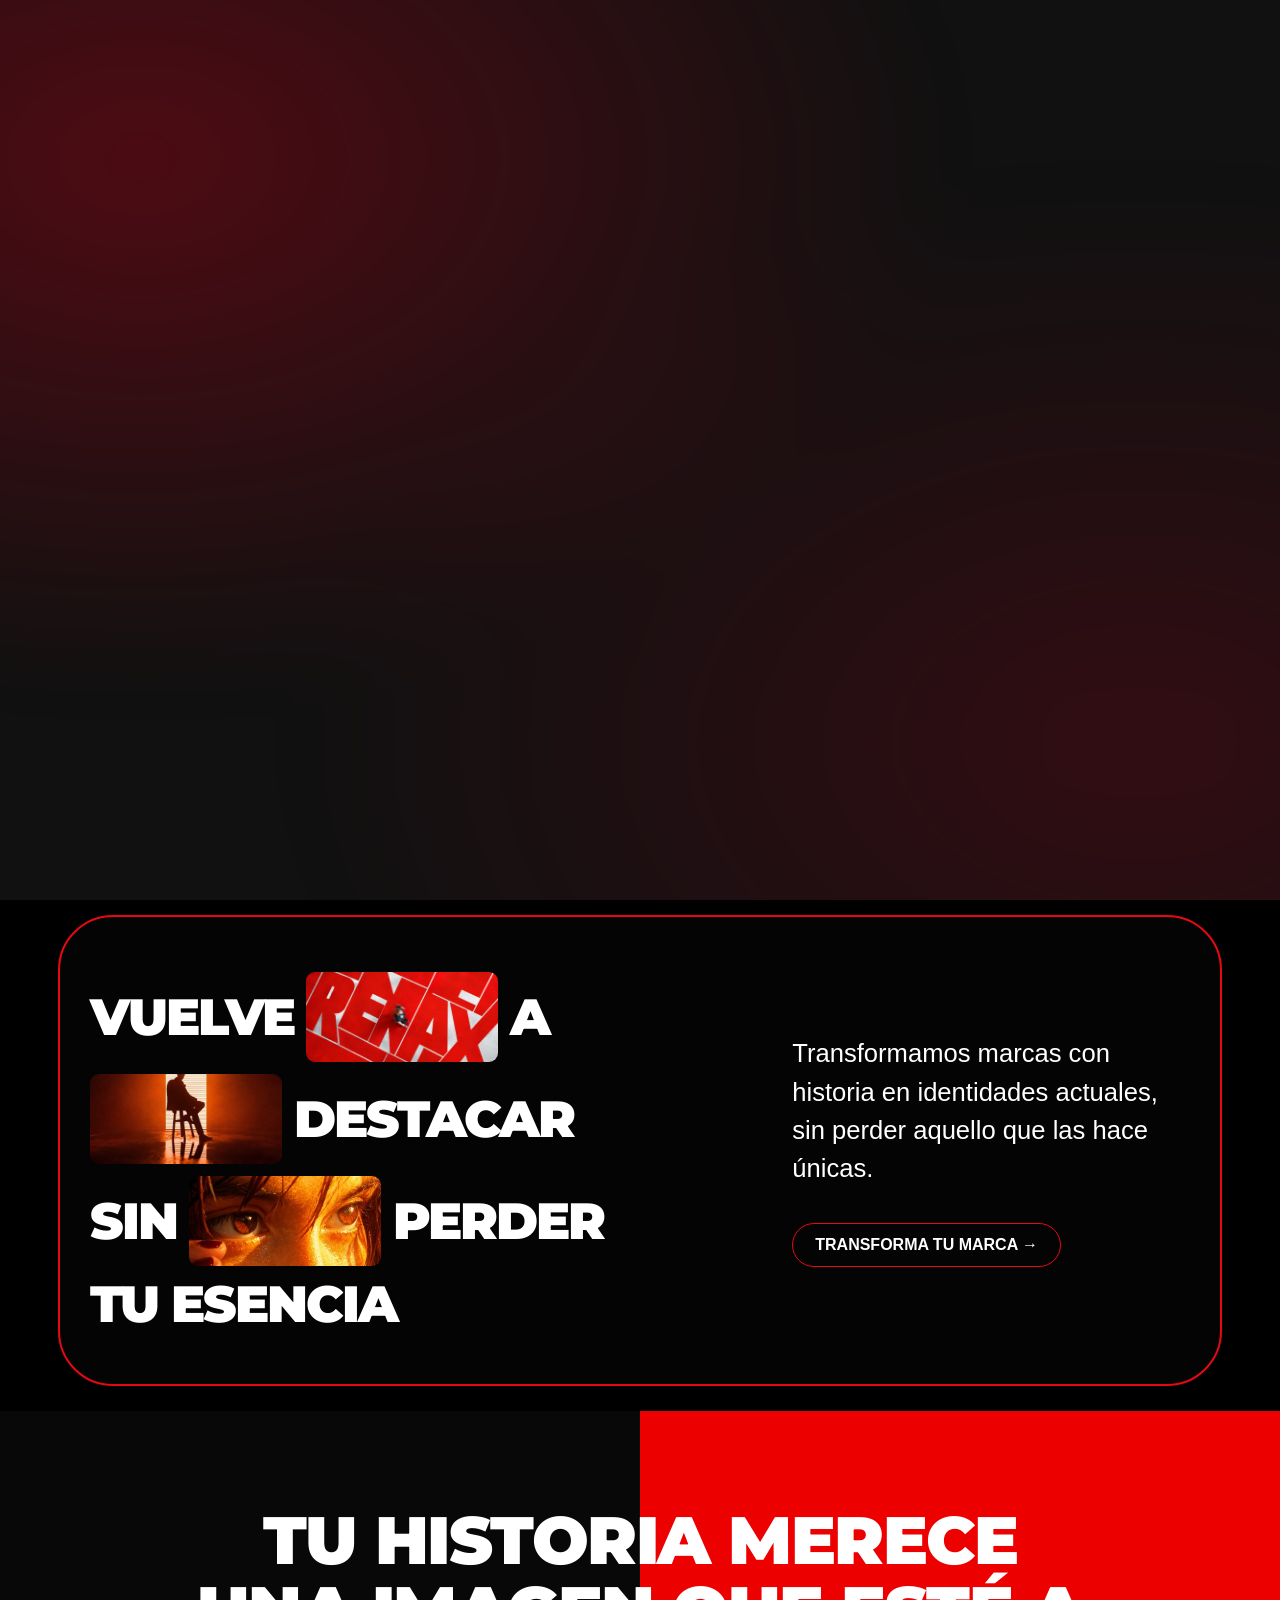
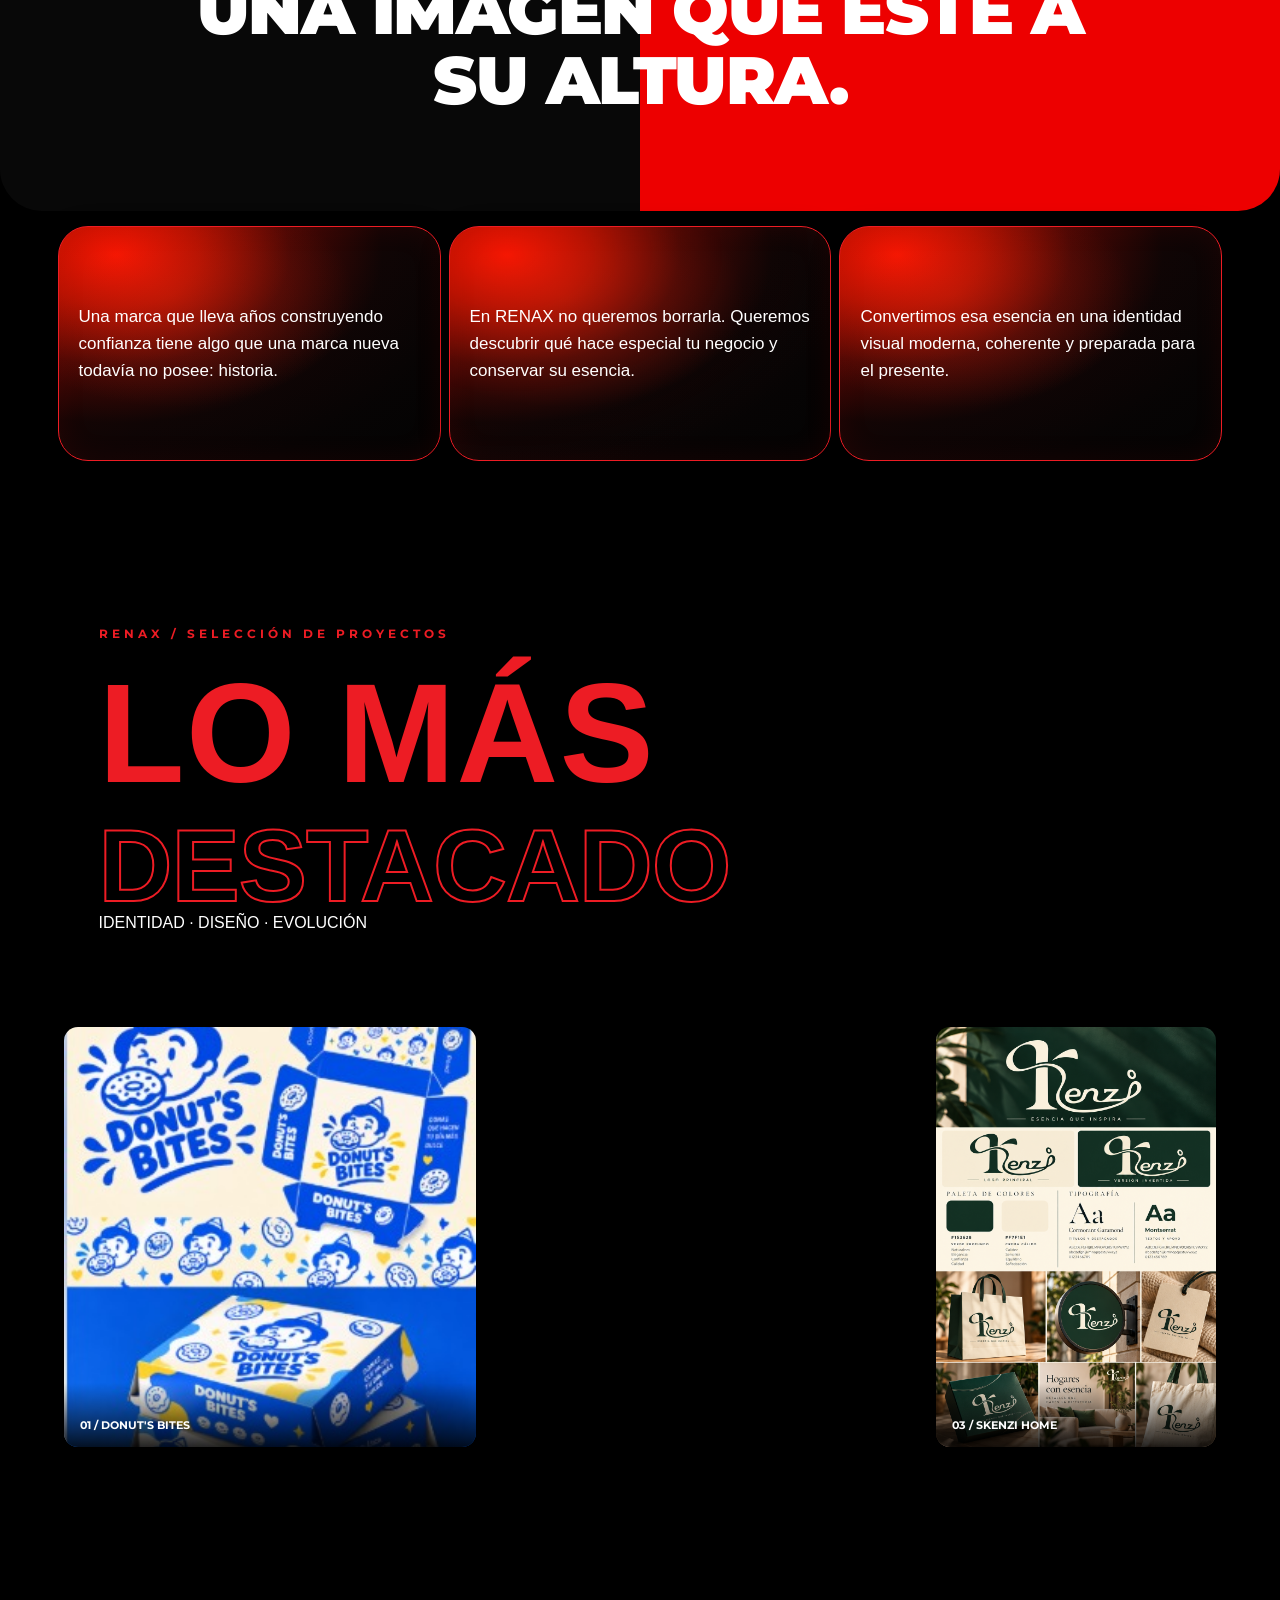
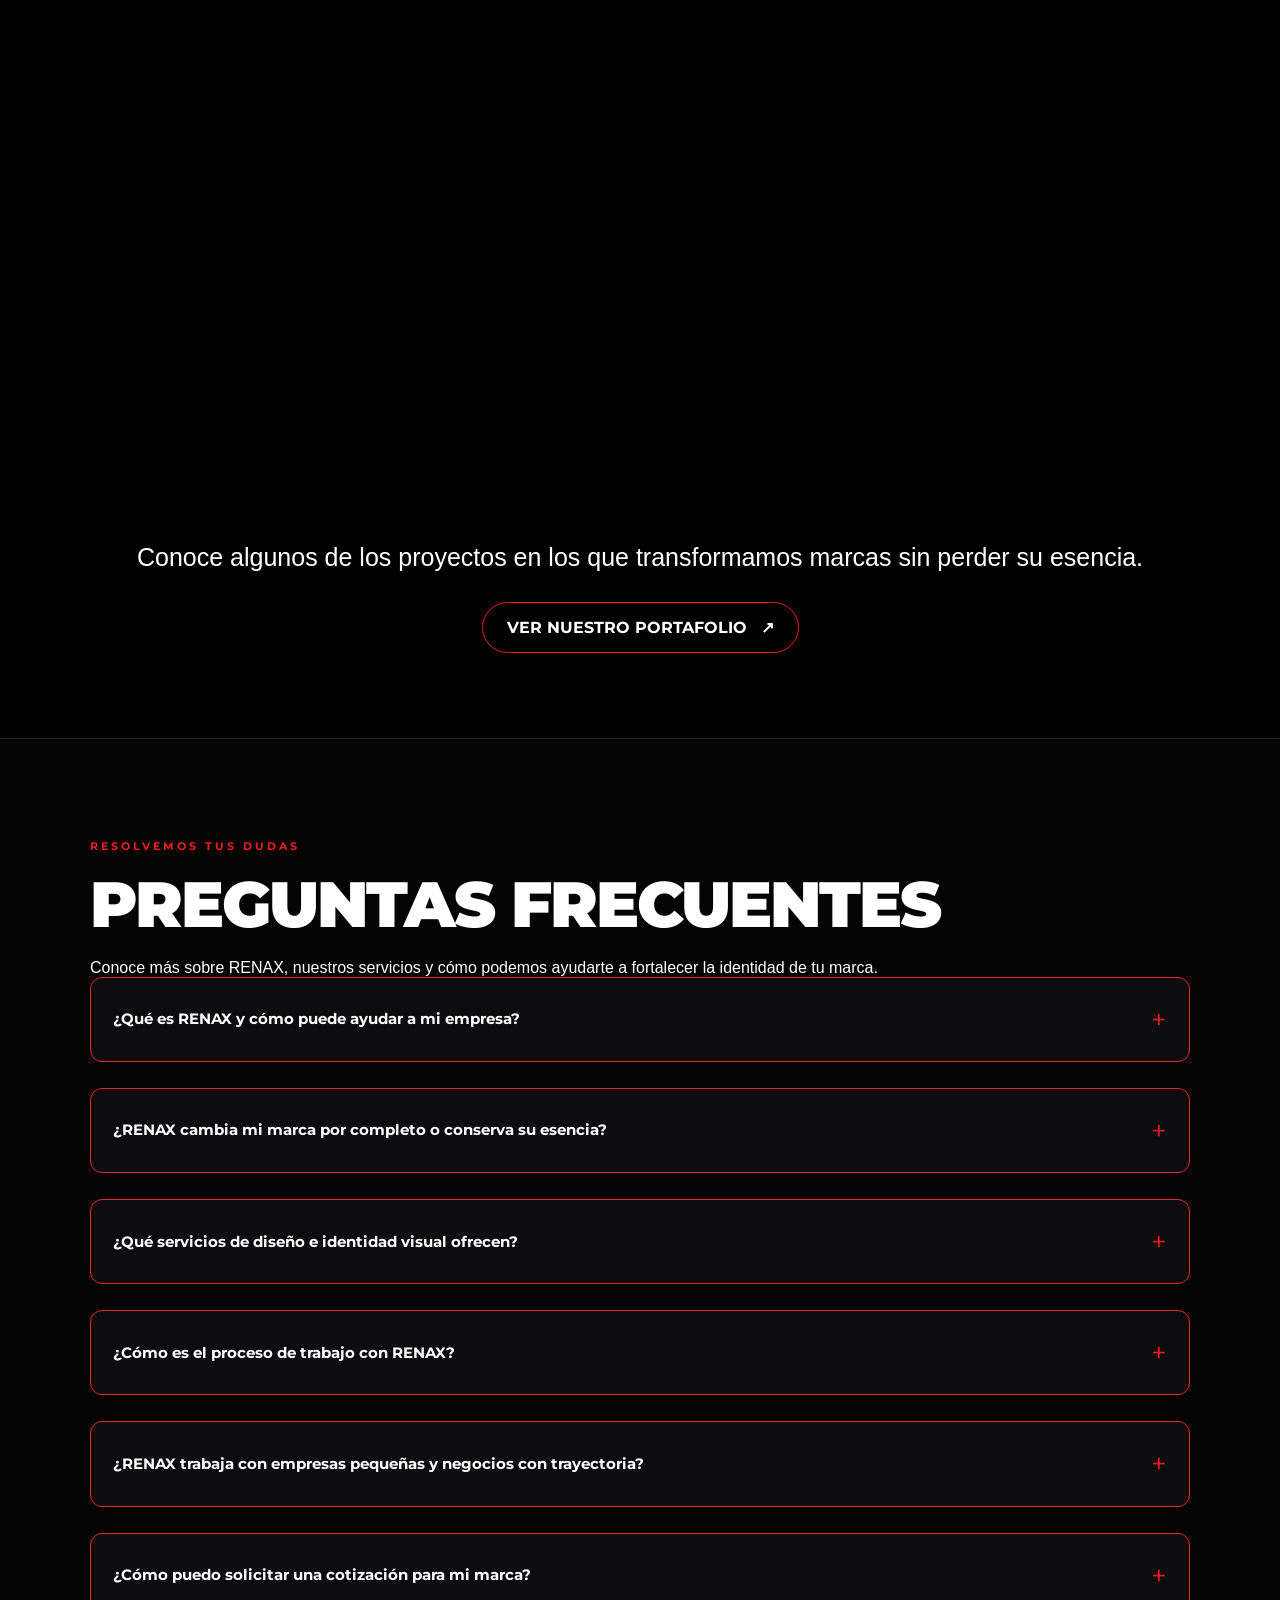
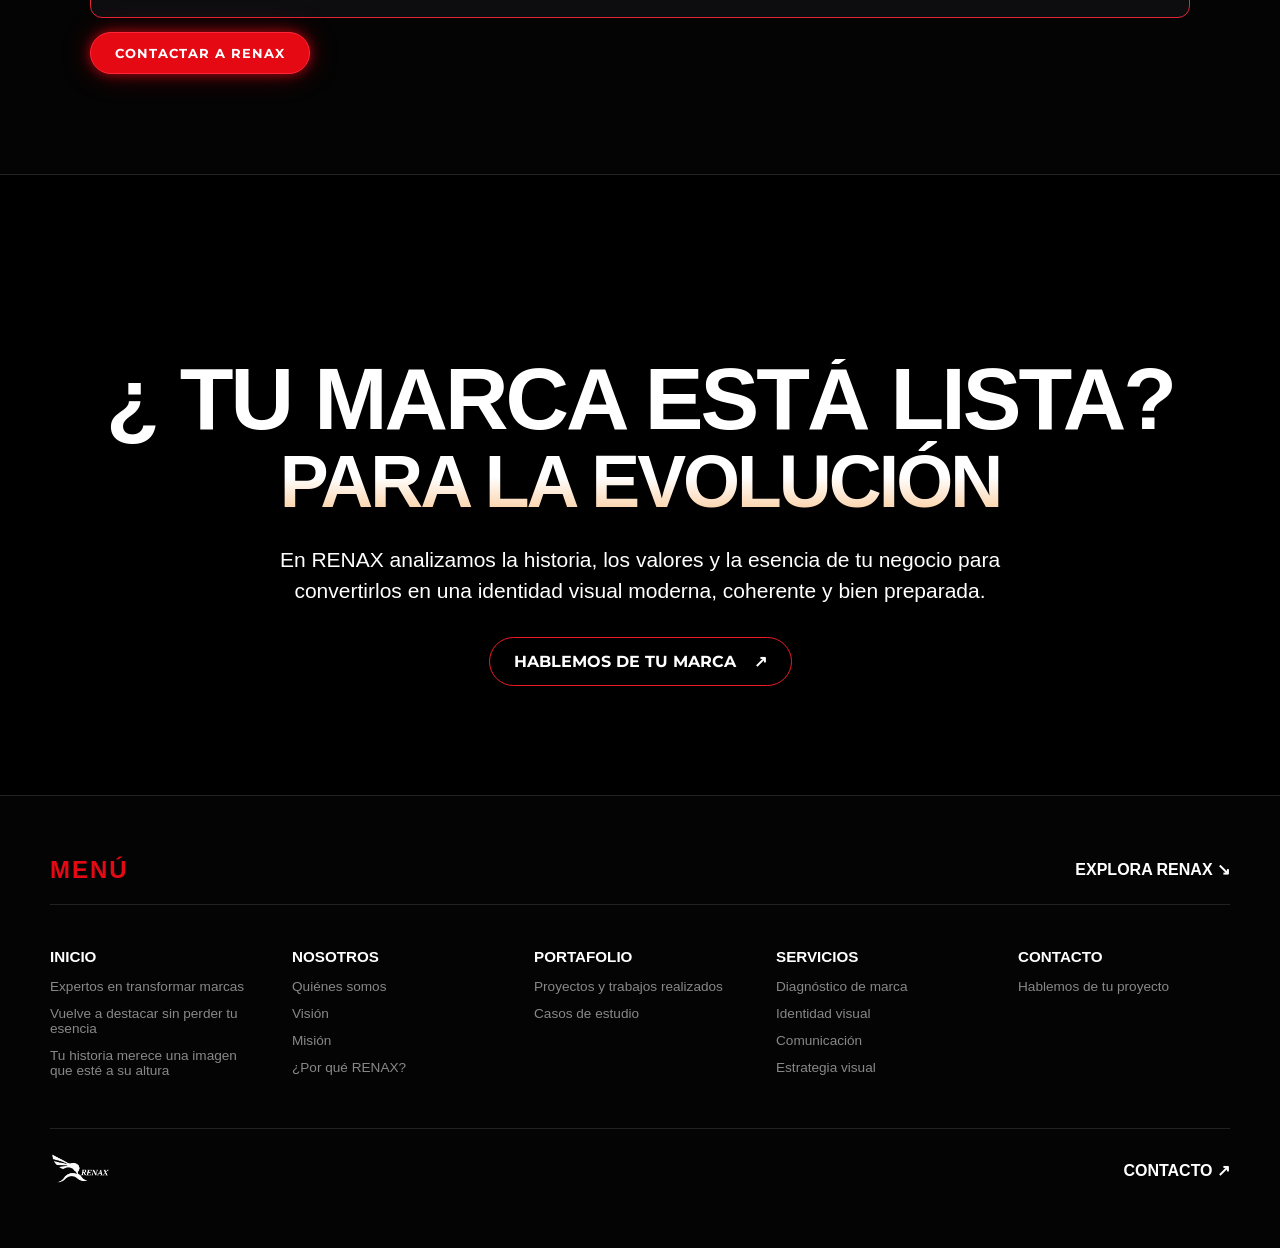
==== commit 84c90263: "Update print statement from 'Hello' to 'Goodbye'" ====
--- a/index.html
+++ b/index.html
@@ -1697,6 +1697,47 @@
     opacity: 0 !important;
     visibility: hidden !important;
     pointer-events: none !important;
+}
+
+/* =========================================
+   INICIO RENAX — DOS PROYECTOS UNIFORMES
+   ========================================= */
+
+.galeria-asimetrica {
+    display: grid !important;
+    grid-template-columns: repeat(2, minmax(0, 1fr)) !important;
+    gap: 24px !important;
+    align-items: stretch !important;
+}
+
+.galeria-asimetrica .proyecto {
+    width: 100% !important;
+    height: 420px !important;
+    min-height: 420px !important;
+    margin: 0 !important;
+    position: relative;
+    overflow: hidden;
+    box-sizing: border-box;
+}
+
+.galeria-asimetrica .proyecto img {
+    display: block;
+    width: 100% !important;
+    height: 100% !important;
+    object-fit: cover !important;
+    object-position: center;
+}
+
+/* Adaptación para celulares */
+@media (max-width: 700px) {
+    .galeria-asimetrica {
+        grid-template-columns: 1fr !important;
+    }
+
+    .galeria-asimetrica .proyecto {
+        height: 320px !important;
+        min-height: 320px !important;
+    }
 }
 
     </style>
@@ -1850,22 +1891,13 @@
                     <img src="DONUT'S%20BITES-casos-estudio02.jpeg" alt="Donut's Bites">
                     <figcaption>01 / DONUT'S BITES</figcaption>
                 </figure>
-                <figure class="proyecto proyecto-especialidades">
-                    <img src="especialidades-9.jpeg" alt="Especialidades">
-                    <figcaption>02 / ESPECIALIDADES</figcaption>
-                </figure>
+                
                 <figure class="proyecto proyecto-skenzi">
                     <img src="skenzi-productos.png" alt="Skenzi">
                     <figcaption>03 / SKENZI HOME</figcaption>
                 </figure>
-                <figure class="proyecto proyecto-matematicas">
-                    <img src="dia-matematicas.png.png" alt="Matemáticas">
-                    <figcaption>04 / MATEMÁTICAS</figcaption>
-                </figure>
-                <figure class="proyecto proyecto-renax">
-                    <img src="Renax-%20carrusel%2001.png" alt="RENAX">
-                    <figcaption>05 / RENAX</figcaption>
-                </figure>
+                
+                
             </div>
 
             <div class="galeria-pie">
@@ -2191,15 +2223,20 @@
         indice = (indice + 1) % fotogramas.length;
         ave.src = fotogramas[indice];
     }, 110);
-
-    // Intentar reproducir el sonido.
-    if (sonido) {
-        sonido.loop = true;
-        sonido.volume = 0.8;
-        sonido.play().catch(() => {
-            console.warn('El navegador bloqueó el sonido automático.');
+// Reproducir el sonido del aleteo durante la transición.
+if (sonido) {
+    sonido.loop = false;
+    sonido.volume = 1;
+    sonido.currentTime = 0;
+
+    const reproduccion = sonido.play();
+
+    if (reproduccion) {
+        reproduccion.catch(error => {
+            console.warn("El navegador bloqueó el sonido:", error);
         });
     }
+}
 
    // Finalizar el vuelo, mostrar RENAX y abrir Inicio.
 setTimeout(() => {
@@ -2219,15 +2256,26 @@
         palabraRenax.classList.add('renax-word-visible');
     }
 
-    // Dejar visible RENAX un momento y abrir Inicio.
+   // Mostrar RENAX y después abrir Inicio.
+const palabraFinal = transicion.querySelector('.renax-wordmark');
+
+if (palabraFinal) {
+    palabraFinal.classList.add('renax-word-visible');
+    palabraFinal.style.opacity = '1';
+    palabraFinal.style.visibility = 'visible';
+    palabraFinal.style.filter = 'blur(0)';
+    palabraFinal.style.transform = 'translate(-50%, -50%) scale(1)';
+}
+
+// Mantener RENAX visible durante 3 segundos.
+setTimeout(() => {
+    transicion.classList.add('renax-transition-fade');
+
     setTimeout(() => {
-        transicion.classList.add('renax-transition-fade');
-
-        setTimeout(() => {
-            transicion.style.display = 'none';
-            document.body.style.overflow = '';
-        }, 1000);
-    }, 1600);
+        transicion.style.display = 'none';
+        document.body.style.overflow = '';
+    }, 1000);
+}, 3000);
 
 }, 5600);
 });
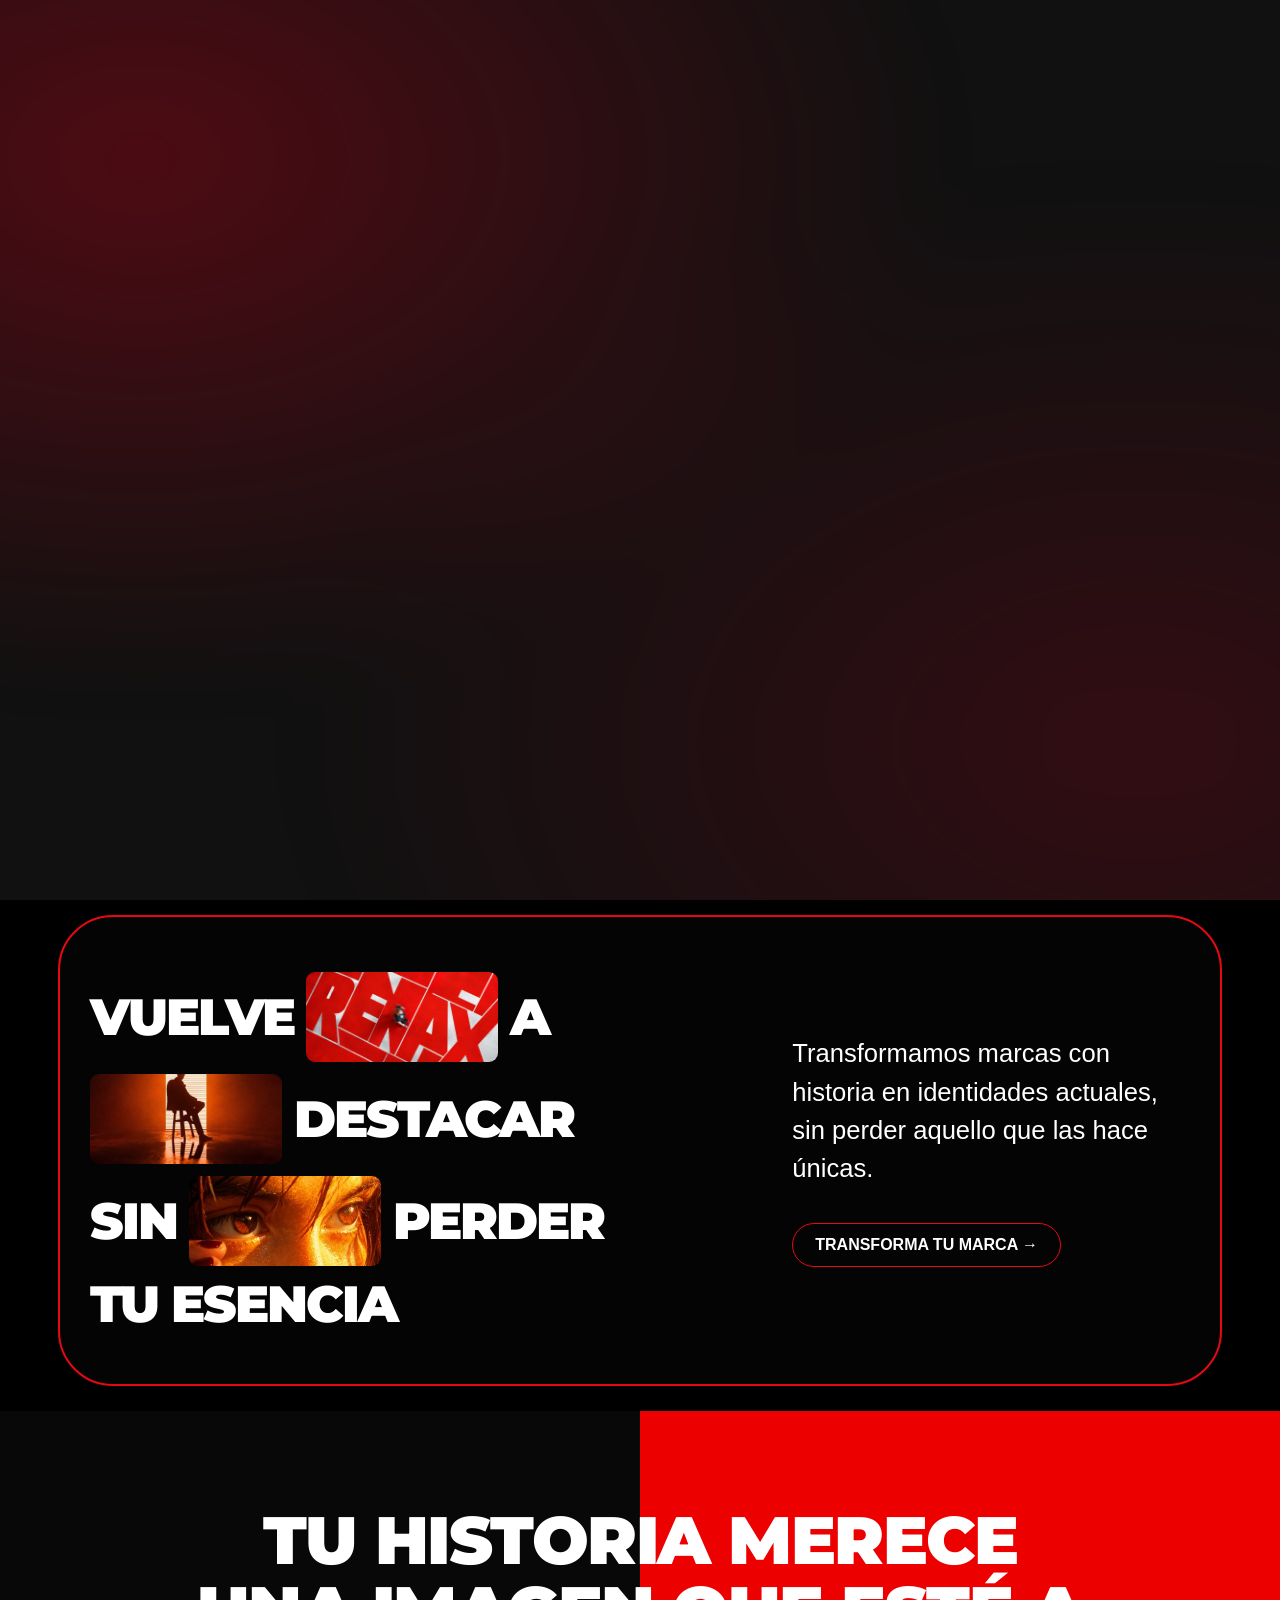
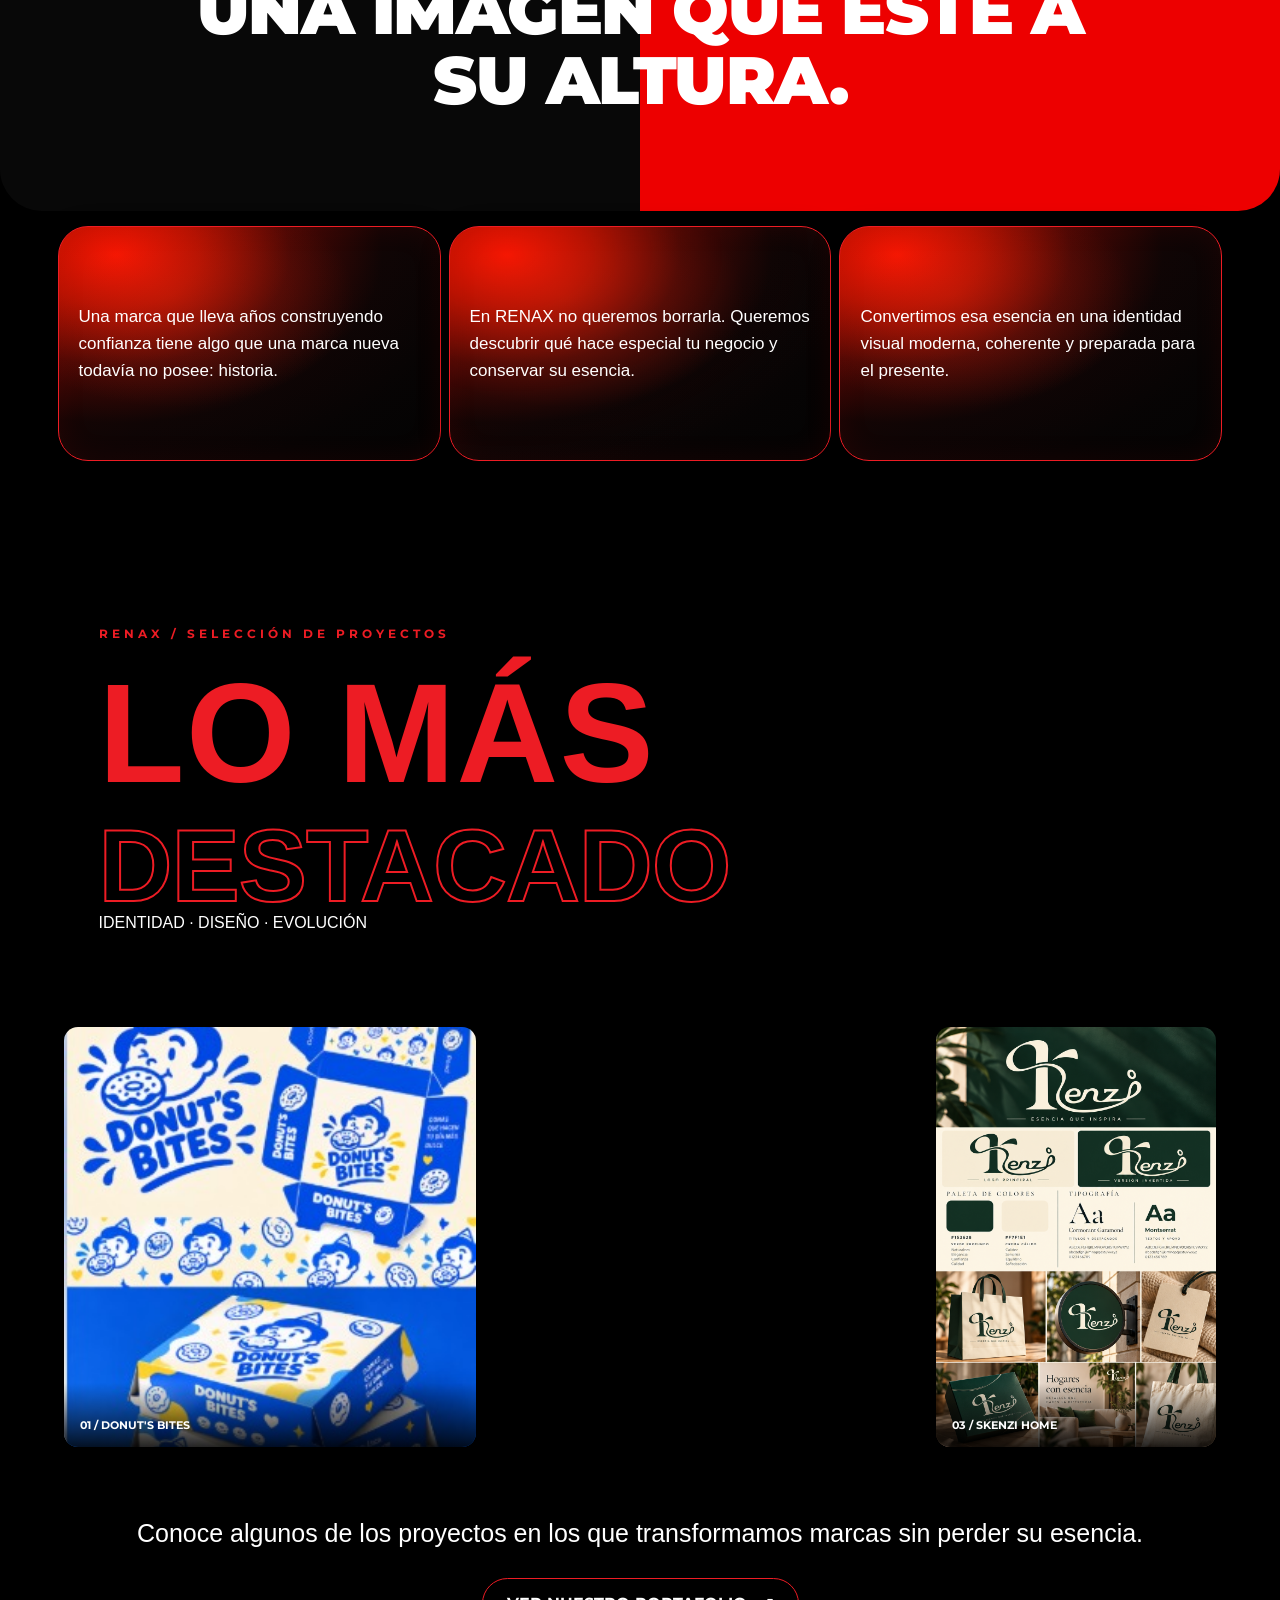
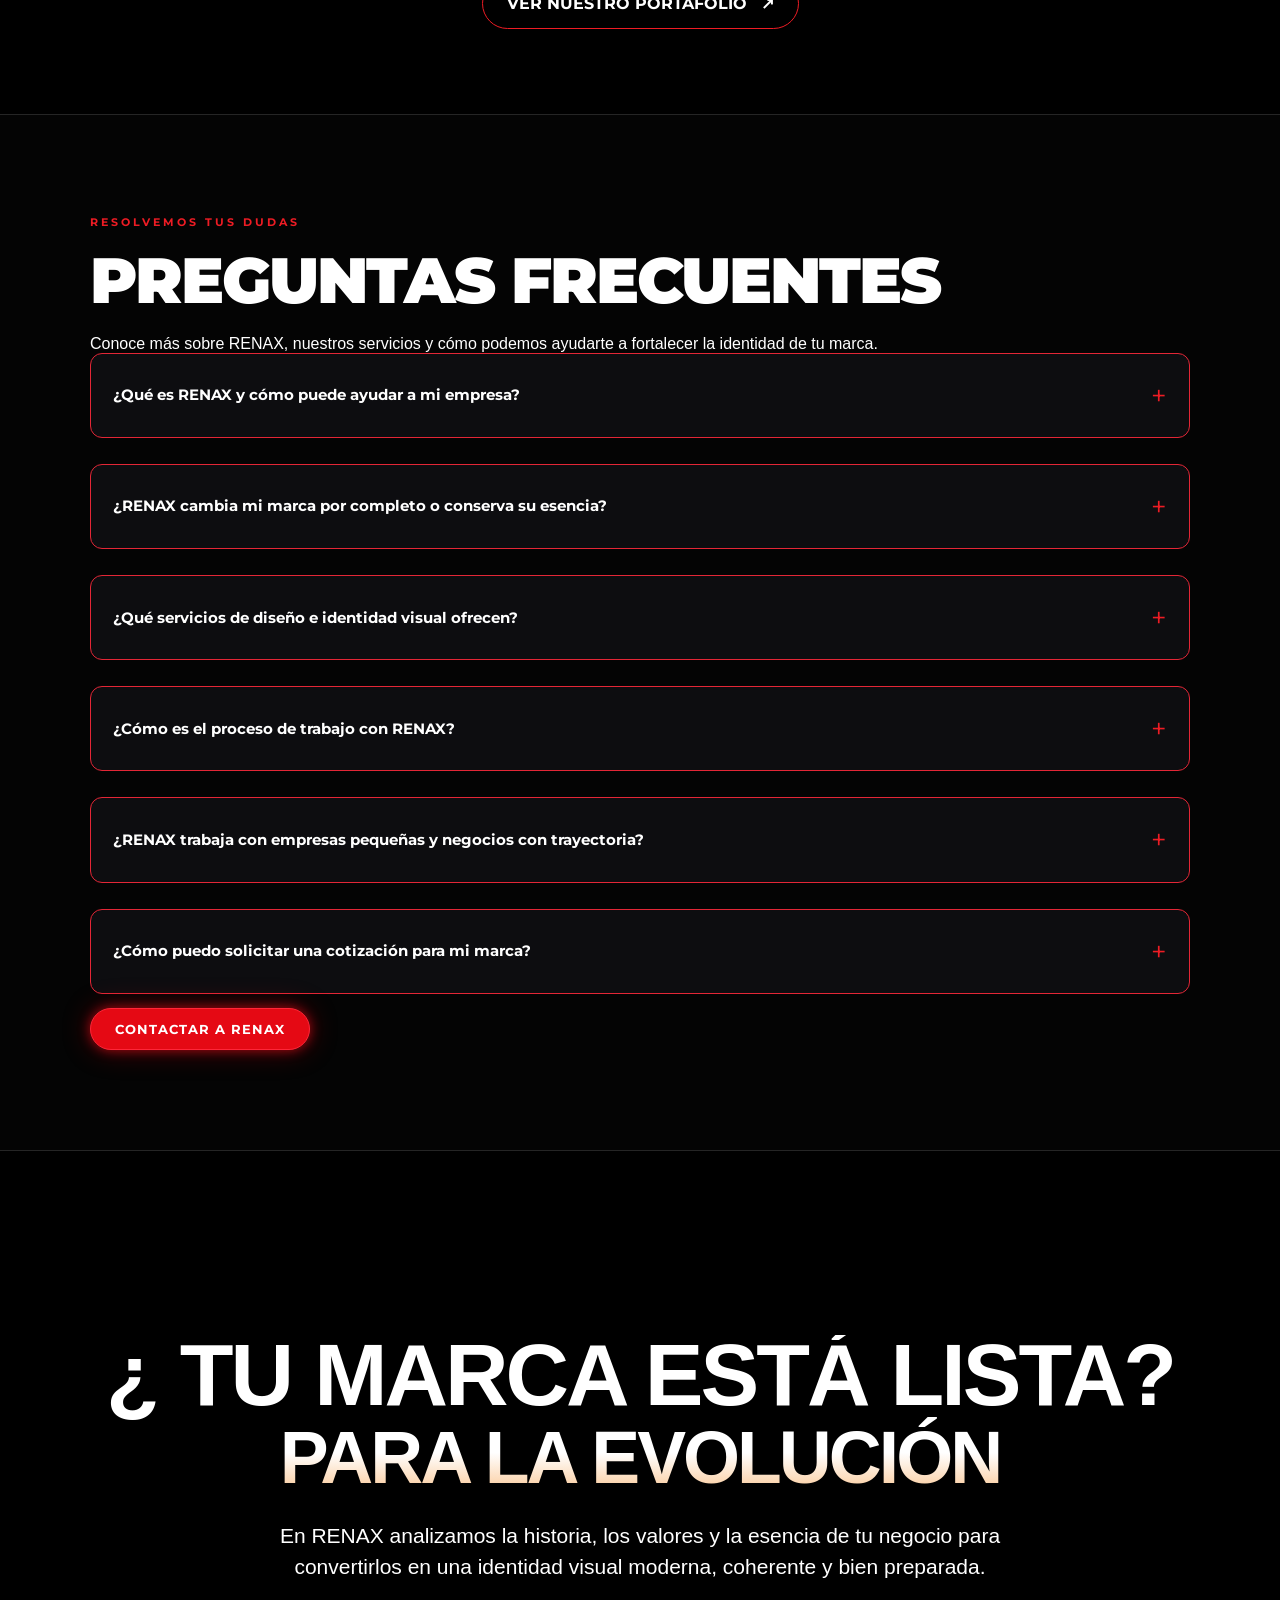
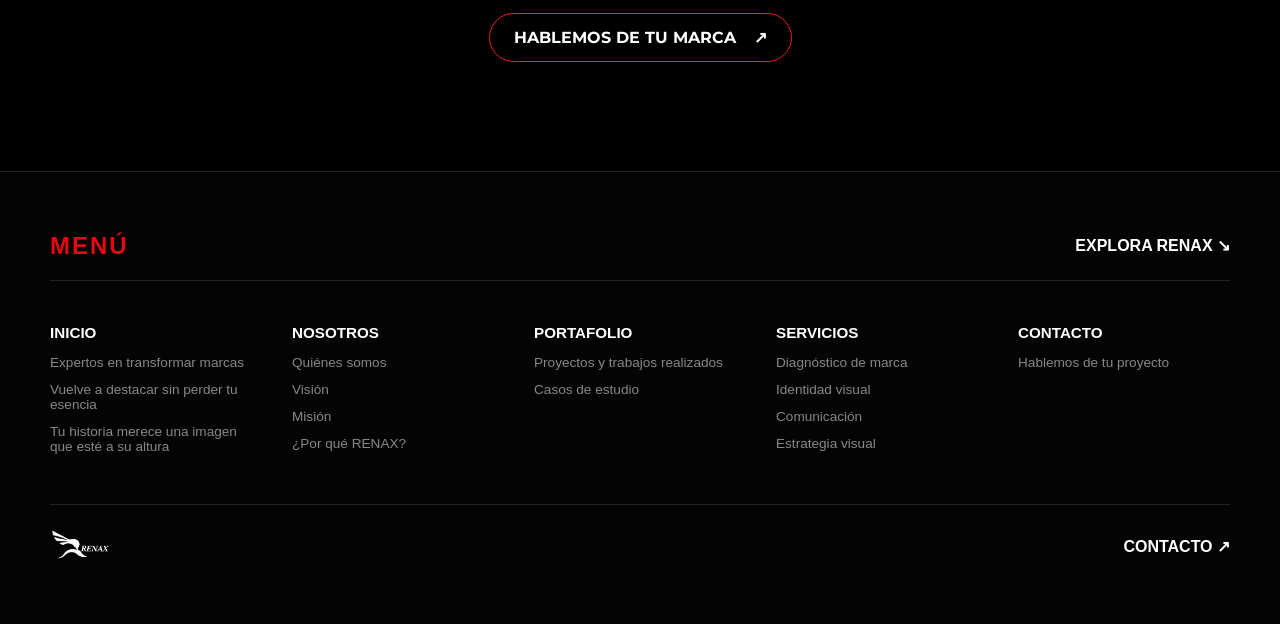
==== commit b45f4da4: "Update print statement to show 'Goodbye World'" ====
--- a/index.html
+++ b/index.html
@@ -509,12 +509,18 @@
     letter-spacing: -1px;
 }
 
-        .galeria-asimetrica {
-            display: grid;
-            grid-template-columns: 1.25fr 1fr 1fr;
-            grid-template-rows: 380px 320px 320px;
-            gap: 16px;
-        }
+       
+.galeria-asimetrica {
+    display: grid;
+    grid-template-columns: repeat(2, minmax(0, 1fr));
+    grid-template-rows: 420px;
+    gap: 24px;
+    width: 100%;
+    max-width: 1400px;
+    margin: 0 auto;
+    align-items: stretch;
+}
+
         .proyecto {
             position: relative;
             overflow: hidden;
@@ -1739,7 +1745,29 @@
         min-height: 320px !important;
     }
 }
-
+/* INICIO: DOS PROYECTOS DEL MISMO TAMAÑO */
+.galeria-asimetrica {
+    display: grid !important;
+    grid-template-columns: repeat(2, minmax(0, 1fr)) !important;
+    grid-template-rows: 420px !important;
+    gap: 24px !important;
+    width: 100% !important;
+    max-width: 1400px;
+    margin: 0 auto;
+}
+
+.galeria-asimetrica > .proyecto {
+    width: 100%;
+    height: 420px;
+    min-width: 0;
+}
+
+.galeria-asimetrica > .proyecto img {
+    width: 100%;
+    height: 100%;
+    object-fit: cover;
+}
+/* FIN: DOS PROYECTOS DEL MISMO TAMAÑO */
     </style>
     
     <link rel="preconnect" href="https://fonts.googleapis.com">
@@ -2223,19 +2251,16 @@
         indice = (indice + 1) % fotogramas.length;
         ave.src = fotogramas[indice];
     }, 110);
-// Reproducir el sonido del aleteo durante la transición.
+// Reproducir el aleteo durante la transición.
 if (sonido) {
-    sonido.loop = false;
-    sonido.volume = 1;
+    sonido.loop = true;
+    sonido.volume = 0.8;
     sonido.currentTime = 0;
 
-    const reproduccion = sonido.play();
-
-    if (reproduccion) {
-        reproduccion.catch(error => {
-            console.warn("El navegador bloqueó el sonido:", error);
-        });
-    }
+    sonido.play().catch(() => {
+        console.warn("El navegador bloqueó el sonido automático.");
+    });
+}
 }
 
    // Finalizar el vuelo, mostrar RENAX y abrir Inicio.
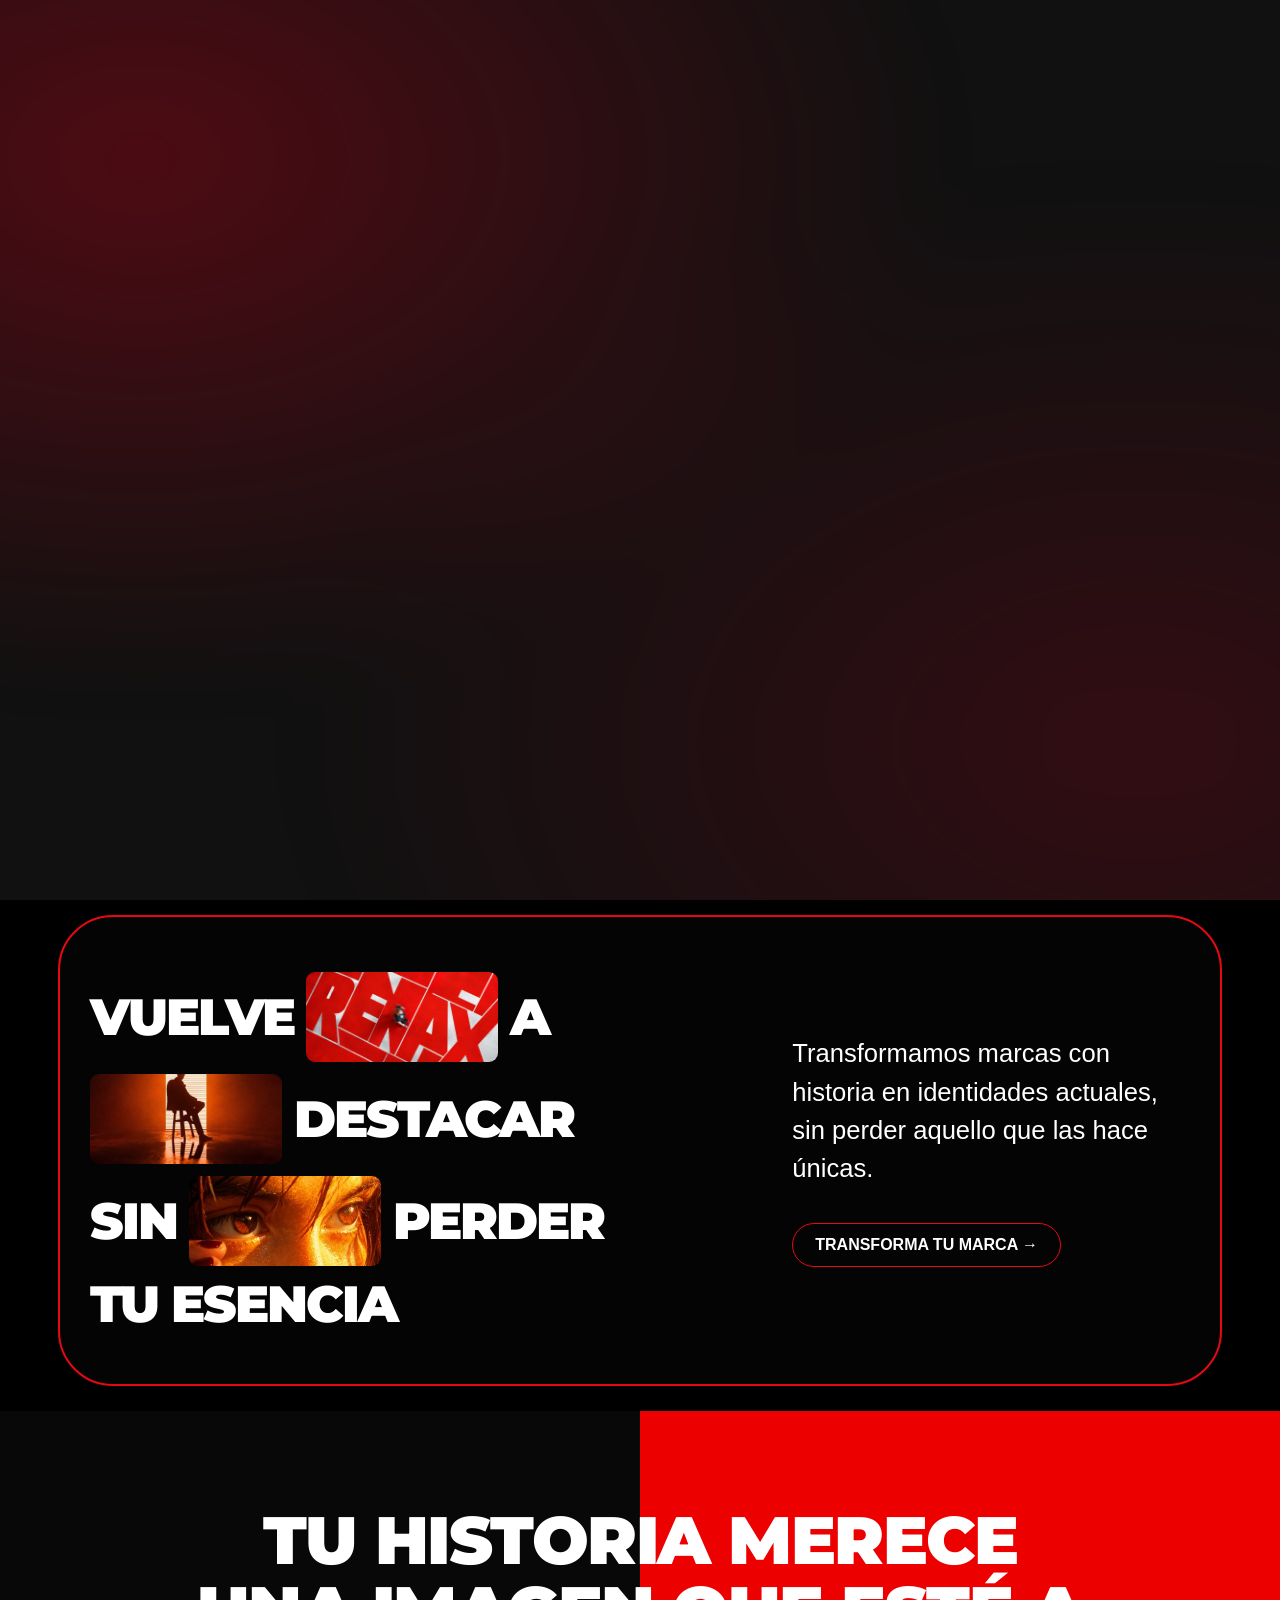
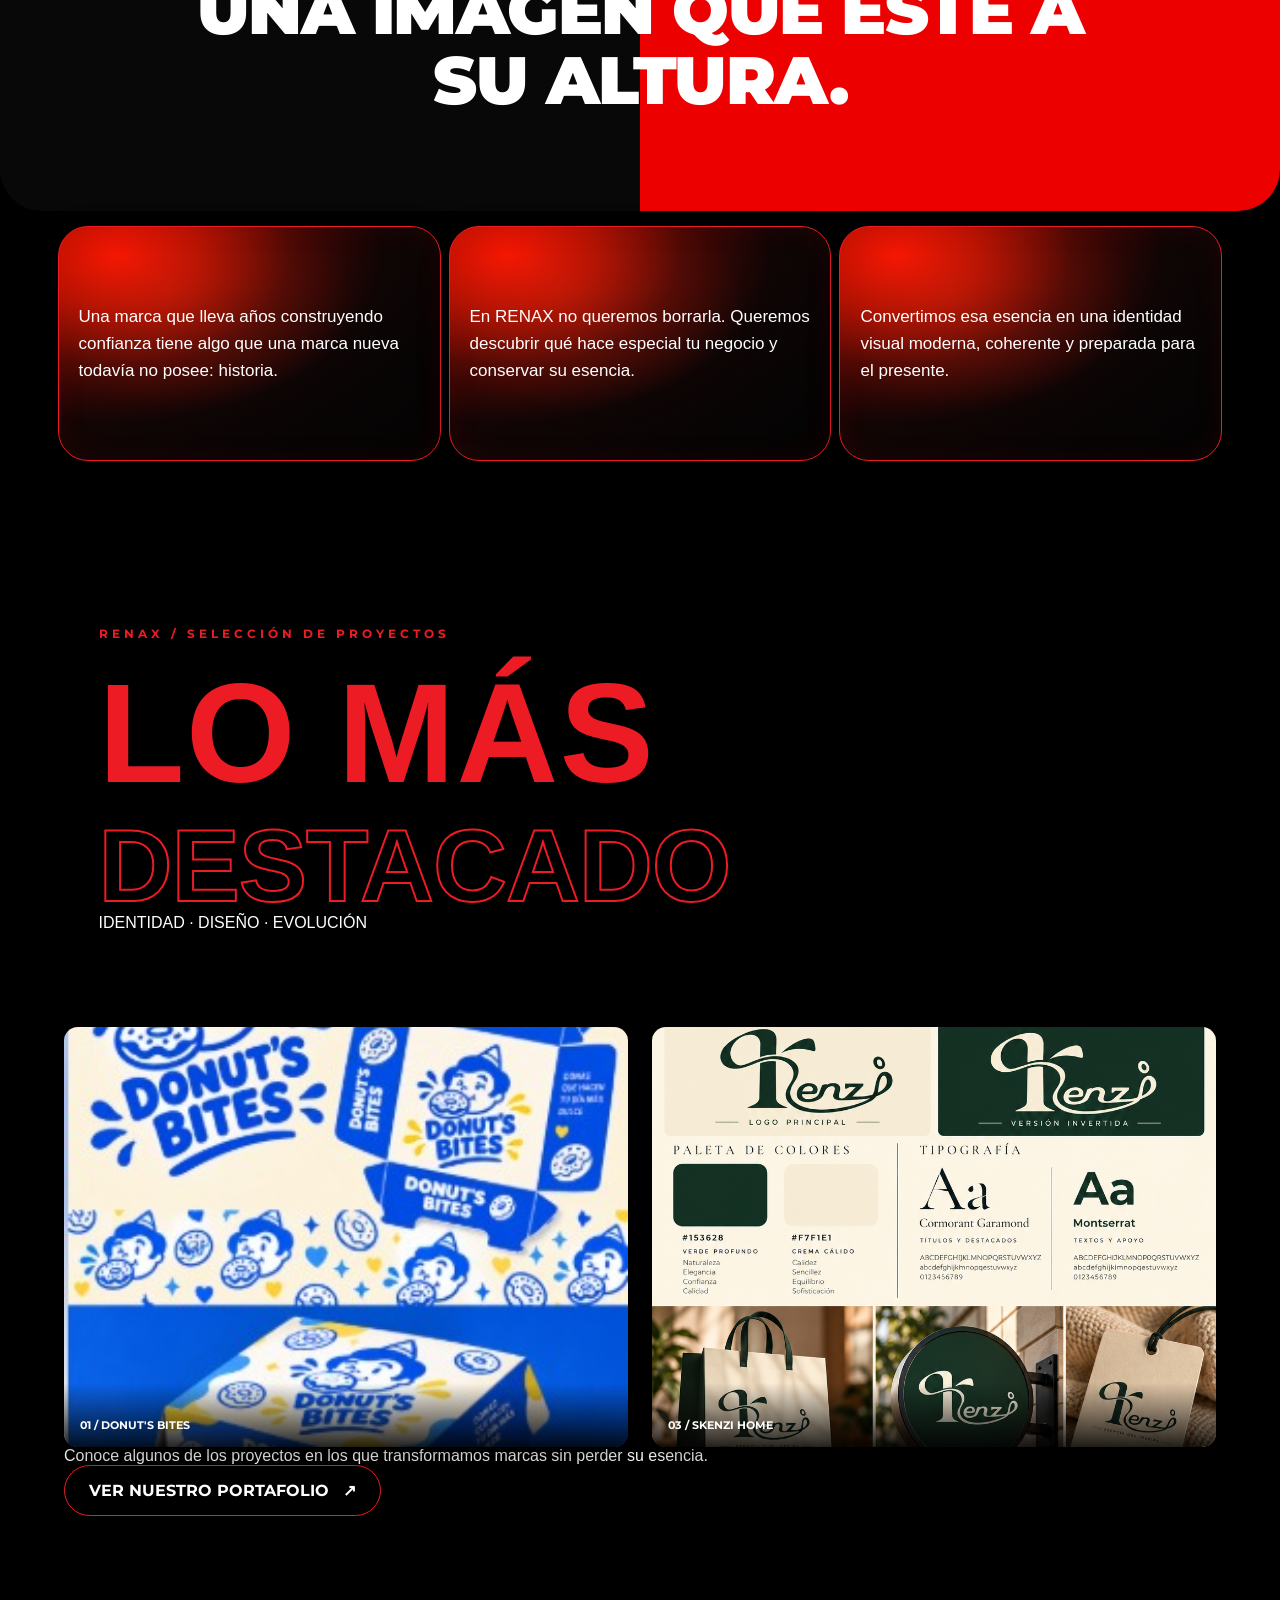
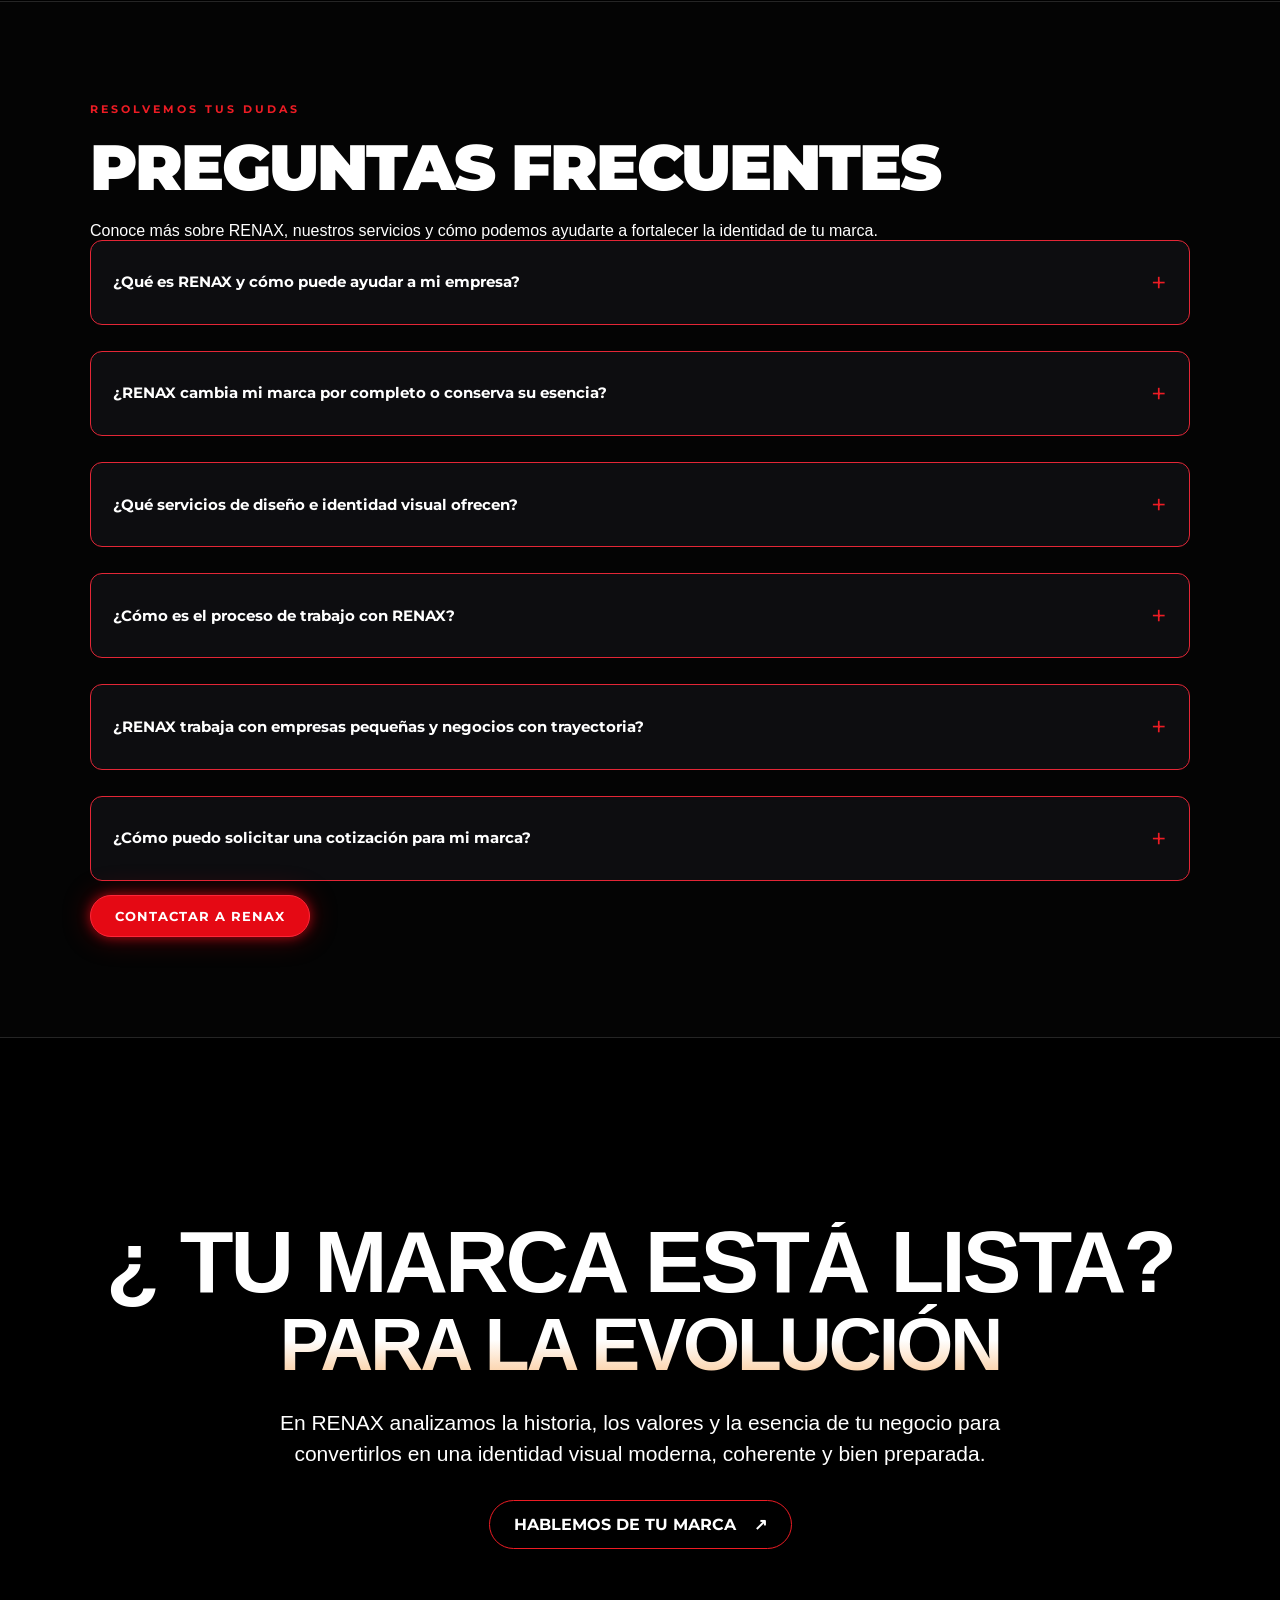
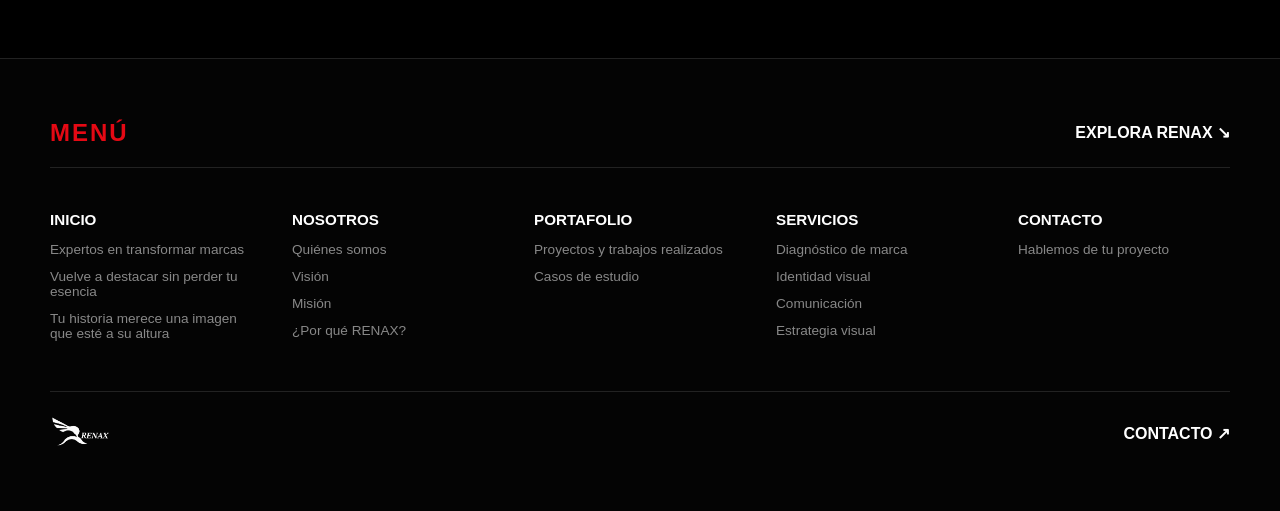
==== commit 94b08260: "Update fmt.Println message from 'Hello' to 'Goodbye'" ====
--- a/index.html
+++ b/index.html
@@ -508,63 +508,69 @@
     line-height: 0.95;
     letter-spacing: -1px;
 }
-
+/* ==========================================
+   GALERÍA RENAX — DOS PROYECTOS DEL MISMO TAMAÑO
+   ========================================== */
+
+.galeria-asimetrica {
+    display: grid !important;
+    grid-template-columns: repeat(2, minmax(0, 1fr)) !important; /* Dos columnas iguales */
+    gap: 30px !important;
+    width: 100% !important;
+    max-width: 1200px !important;
+    margin: 0 auto !important;
+    align-items: center !important;
+}
+
+.galeria-asimetrica .proyecto {
+    width: 100% !important;
+    height: 400px !important; /* Altura fija para que ambas midan exactamente lo mismo */
+    min-height: 400px !important;
+    position: relative !important;
+    overflow: hidden !important;
+    border-radius: 14px !important;
+    background: #171717 !important;
+    box-shadow: 0 8px 25px rgba(0, 0, 0, 0.4) !important;
+}
+
+.galeria-asimetrica .proyecto img {
+    display: block !important;
+    width: 100% !important;
+    height: 100% !important;
+    object-fit: cover !important; /* Rellena el espacio perfectamente sin deformar la imagen */
+    object-position: center !important;
+    transition: transform 0.5s ease !important;
+}
+
+.galeria-asimetrica .proyecto:hover img {
+    transform: scale(1.03);
+}
+
+.galeria-asimetrica figcaption {
+    position: absolute;
+    right: 0;
+    bottom: 0;
+    left: 0;
+    padding: 35px 16px 15px;
+    color: #fff;
+    font-family: 'Montserrat', sans-serif;
+    font-size: 11px;
+    font-weight: 700;
+    background: linear-gradient(transparent, rgba(0,0,0,.85));
+}
+
+/* Adaptación automática para celulares */
+@media (max-width: 768px) {
+    .galeria-asimetrica {
+        grid-template-columns: 1fr !important; /* Se apilan en pantallas pequeñas */
+    }
+    .galeria-asimetrica .proyecto {
+        height: 320px !important;
+        min-height: 320px !important;
+    }
+}
        
-.galeria-asimetrica {
-    display: grid;
-    grid-template-columns: repeat(2, minmax(0, 1fr));
-    grid-template-rows: 420px;
-    gap: 24px;
-    width: 100%;
-    max-width: 1400px;
-    margin: 0 auto;
-    align-items: stretch;
-}
-
-        .proyecto {
-            position: relative;
-            overflow: hidden;
-            border-radius: 14px;
-            background: #171717;
-        }
-        .proyecto img {
-            width: 100%;
-            height: 100%;
-            object-fit: cover;
-            transition: transform 0.5s ease;
-        }
-        .proyecto:hover img {
-            transform: scale(1.03);
-        }
-        .proyecto figcaption {
-            position: absolute;
-            right: 0;
-            bottom: 0;
-            left: 0;
-            padding: 35px 16px 15px;
-            color: #fff;
-            font-family: 'Montserrat', sans-serif;
-            font-size: 11px;
-            font-weight: 700;
-            background: linear-gradient(transparent, rgba(0,0,0,.85));
-        }
-        .proyecto-principal { grid-column: 1; grid-row: 1 / 3; }
-        .proyecto-especialidades { grid-column: 2; grid-row: 1; }
-        .proyecto-skenzi { grid-column: 3; grid-row: 1 / 3; }
-        .proyecto-matematicas { grid-column: 2; grid-row: 2 / 4; }
-        .proyecto-renax { grid-column: 1; grid-row: 3; }
-
-        .galeria-pie {
-            display: flex;
-            flex-direction: column;
-            align-items: center;
-            gap: 30px;
-            margin-top: 48px;
-            text-align: center;
-        }
-        .galeria-pie p {
-            font-size: clamp(18px, 2vw, 25px);
-        }
+        
         .boton-portafolio-renax {
             display: inline-flex;
             align-items: center;
@@ -2261,7 +2267,7 @@
         console.warn("El navegador bloqueó el sonido automático.");
     });
 }
-}
+
 
    // Finalizar el vuelo, mostrar RENAX y abrir Inicio.
 setTimeout(() => {
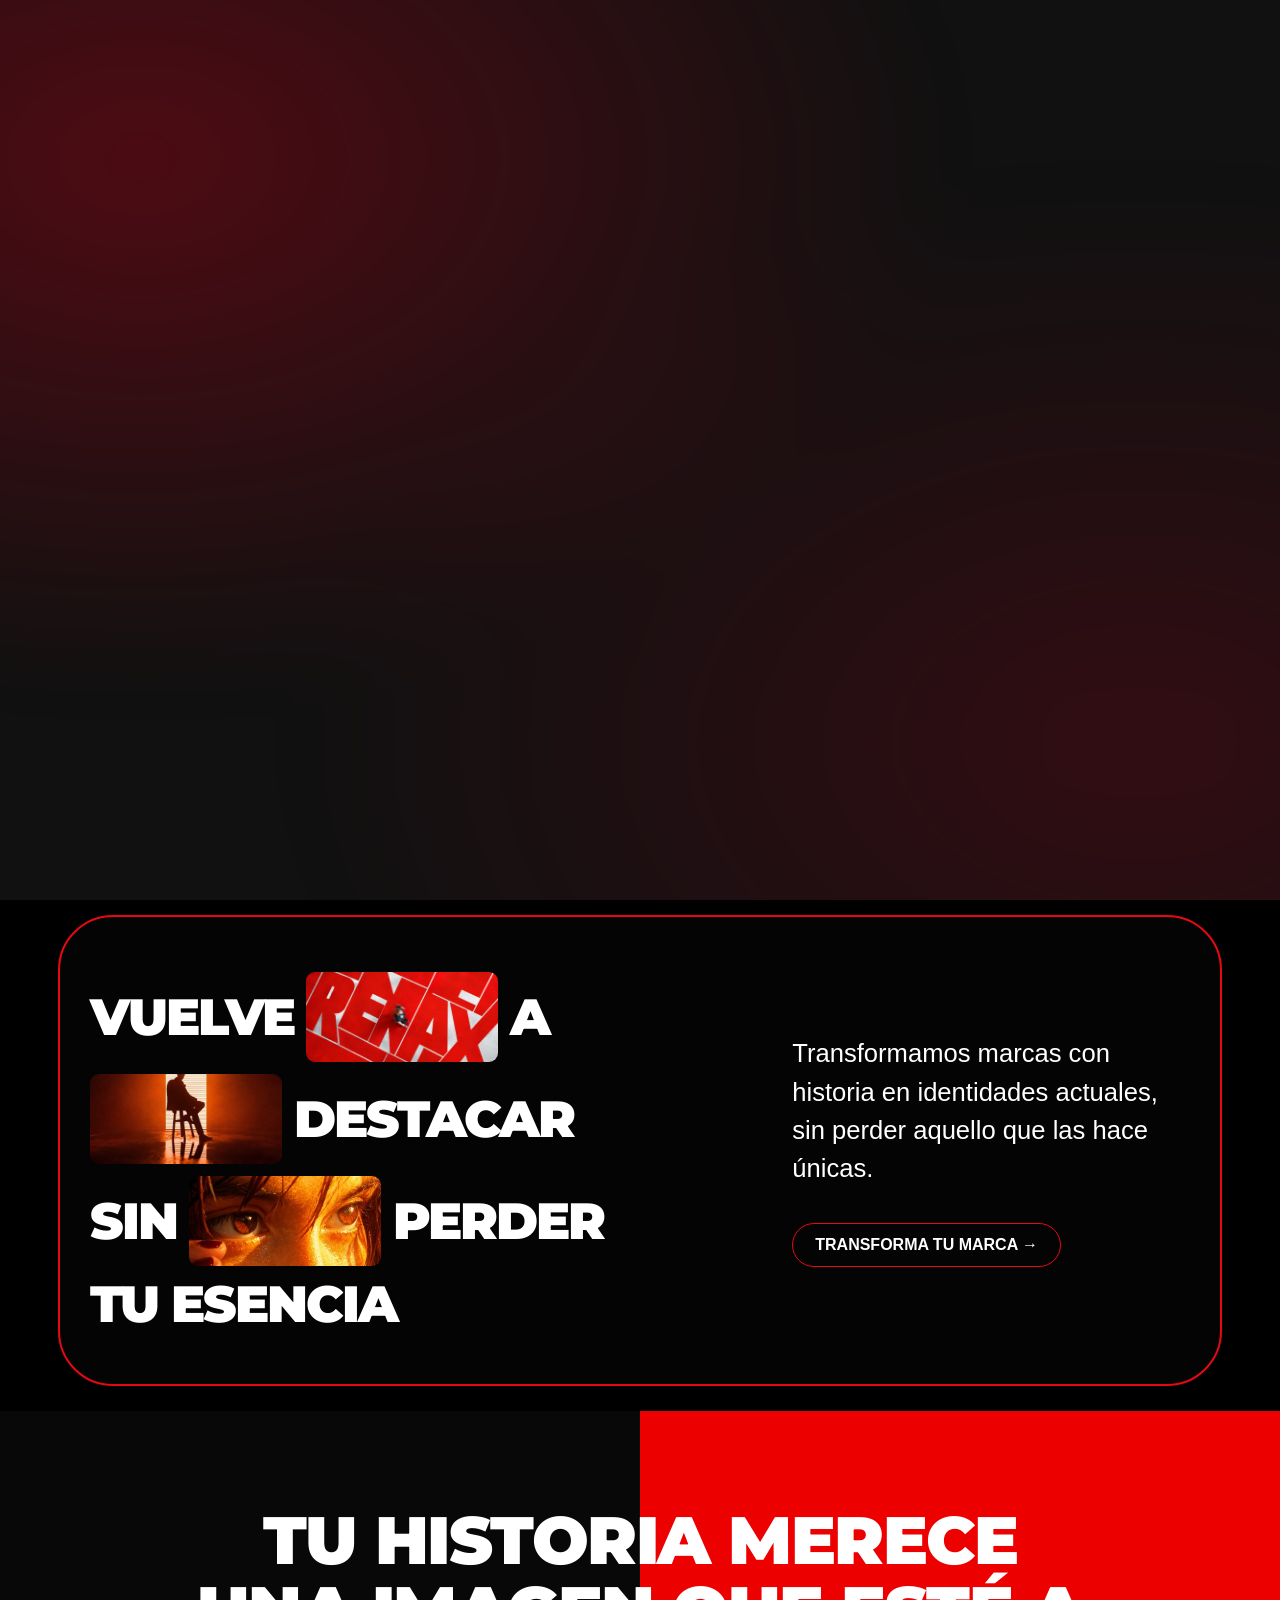
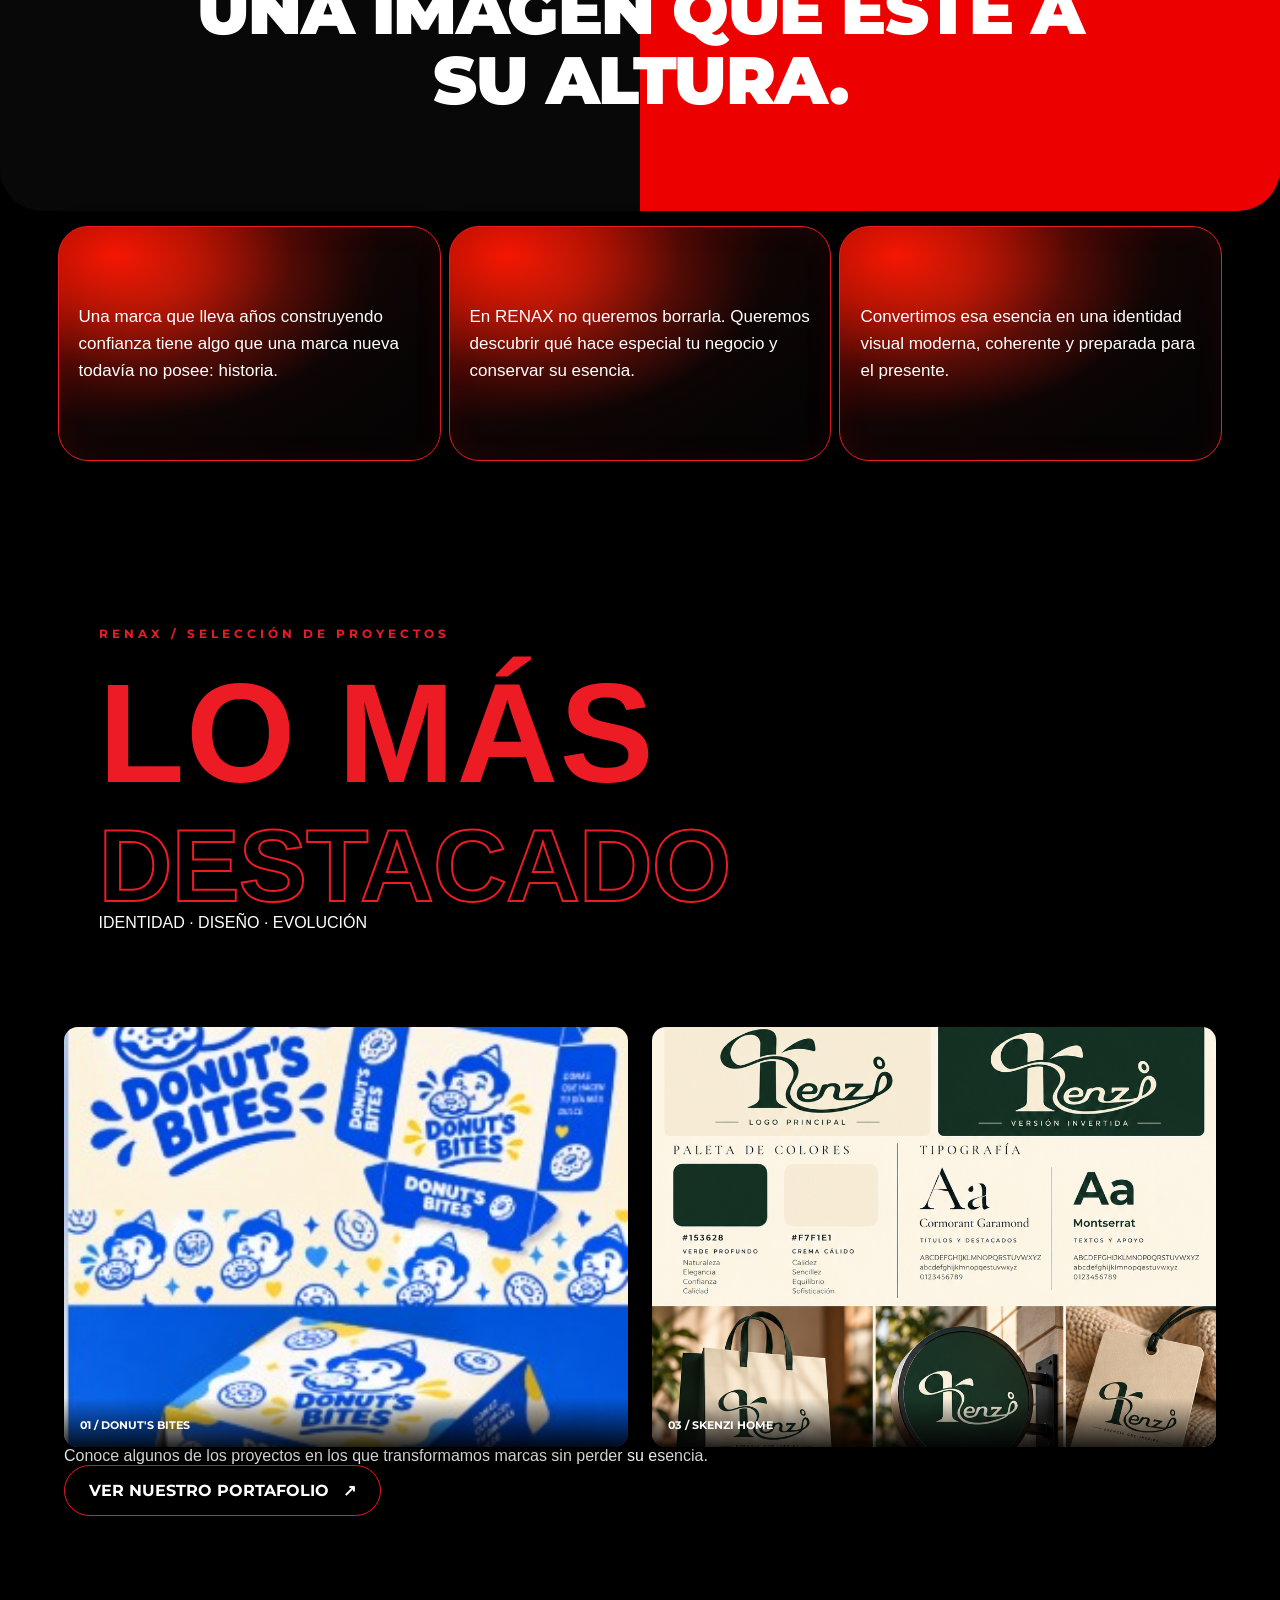
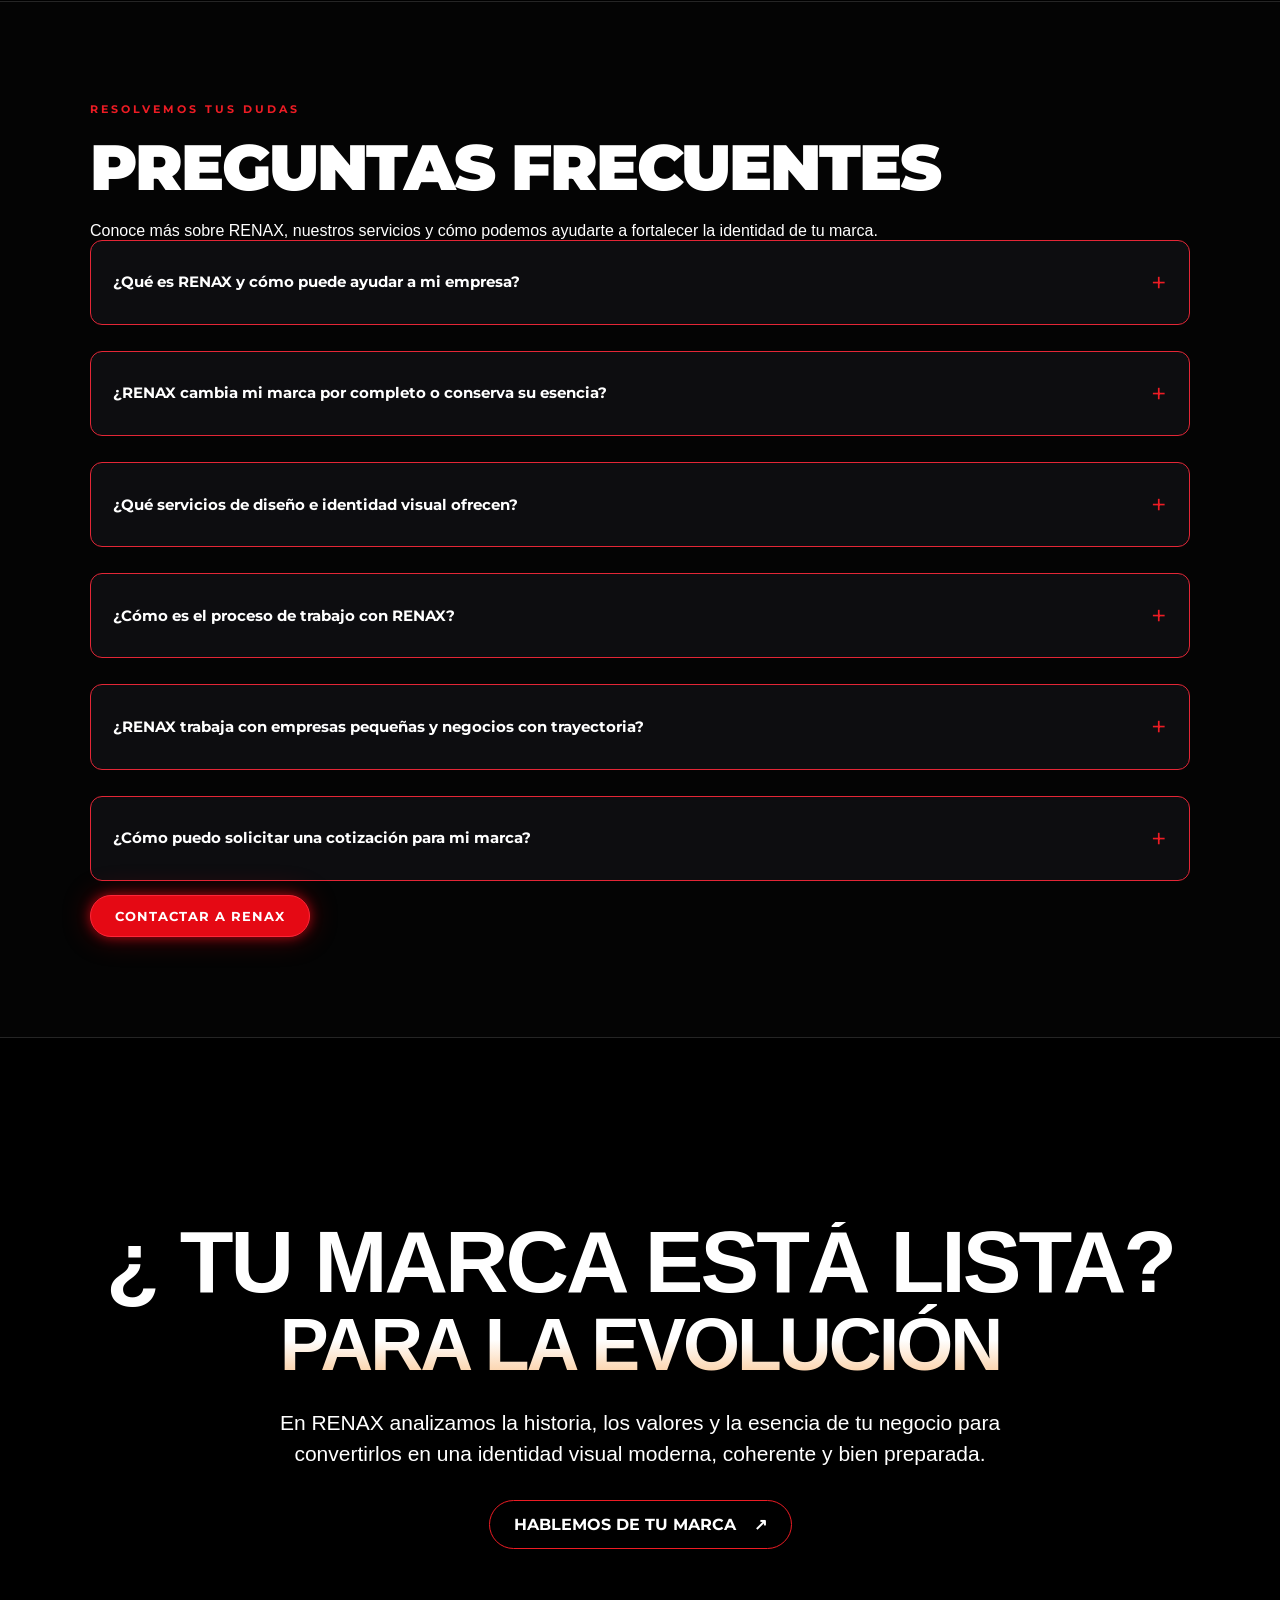
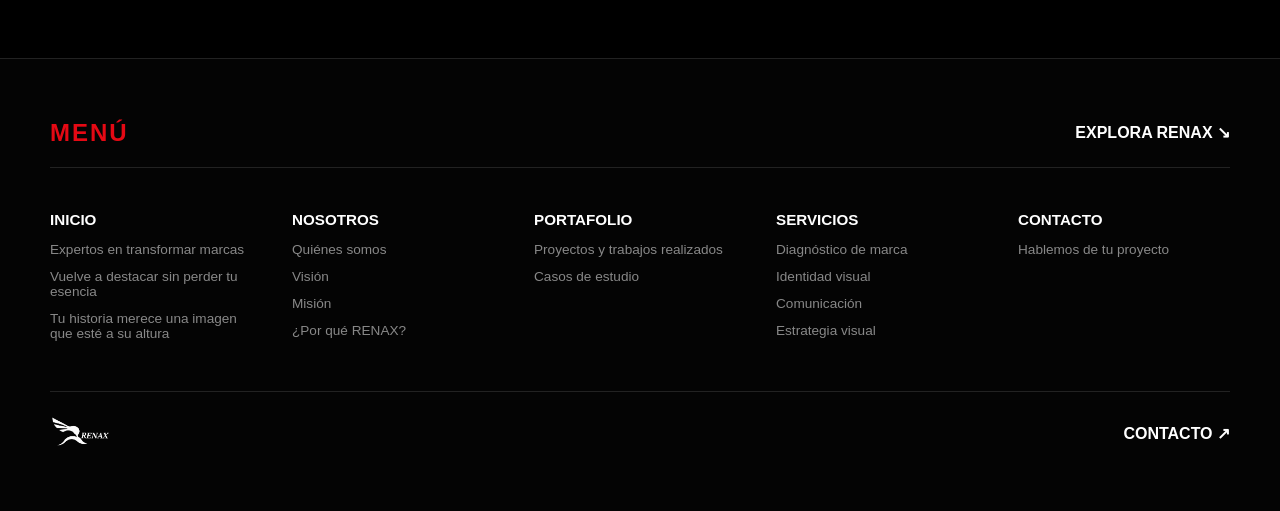
==== commit 3d49111d: "Change greeting from 'Hello' to 'Goodbye'" ====
--- a/index.html
+++ b/index.html
@@ -551,7 +551,8 @@
     right: 0;
     bottom: 0;
     left: 0;
-    padding: 35px 16px 15px;
+    padding: 20px 16px 15px; /* Ajustamos el relleno superior */
+    margin-top: 15px;        /* Añade separación con la imagen */
     color: #fff;
     font-family: 'Montserrat', sans-serif;
     font-size: 11px;
